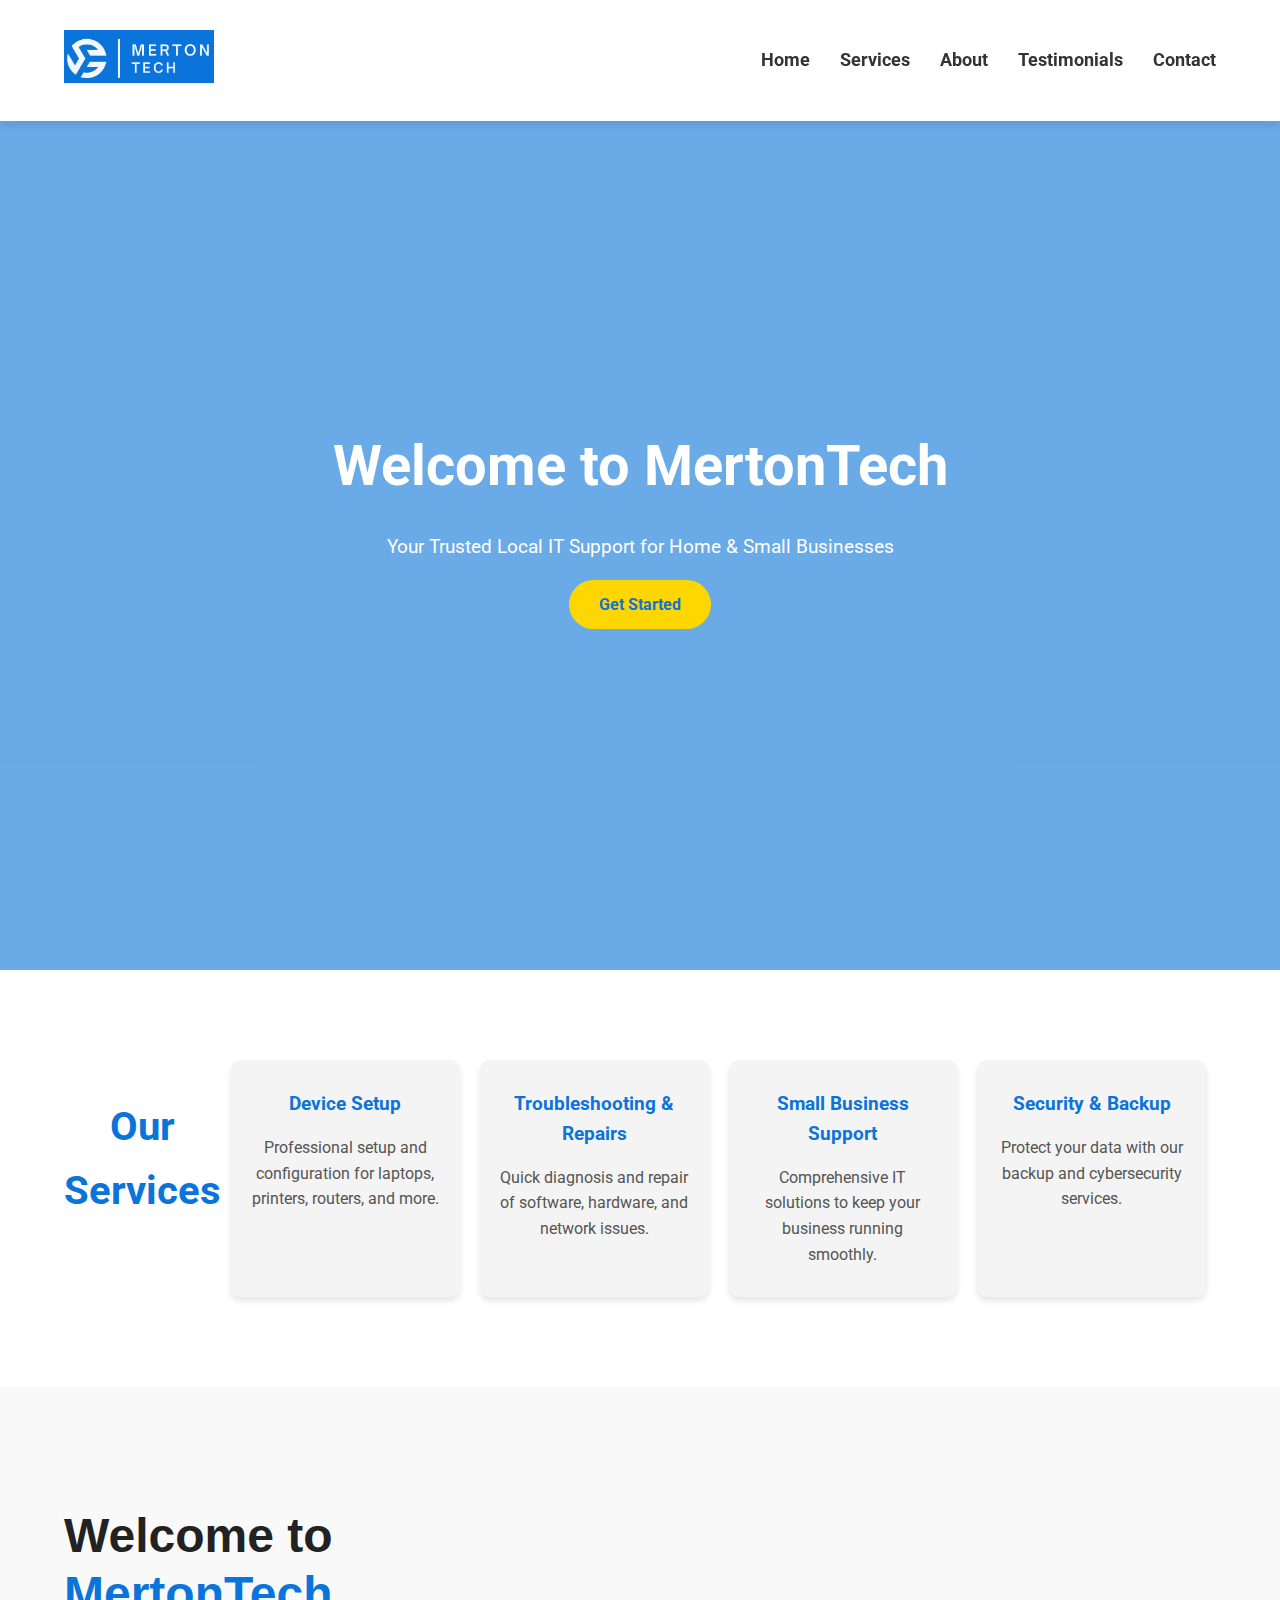
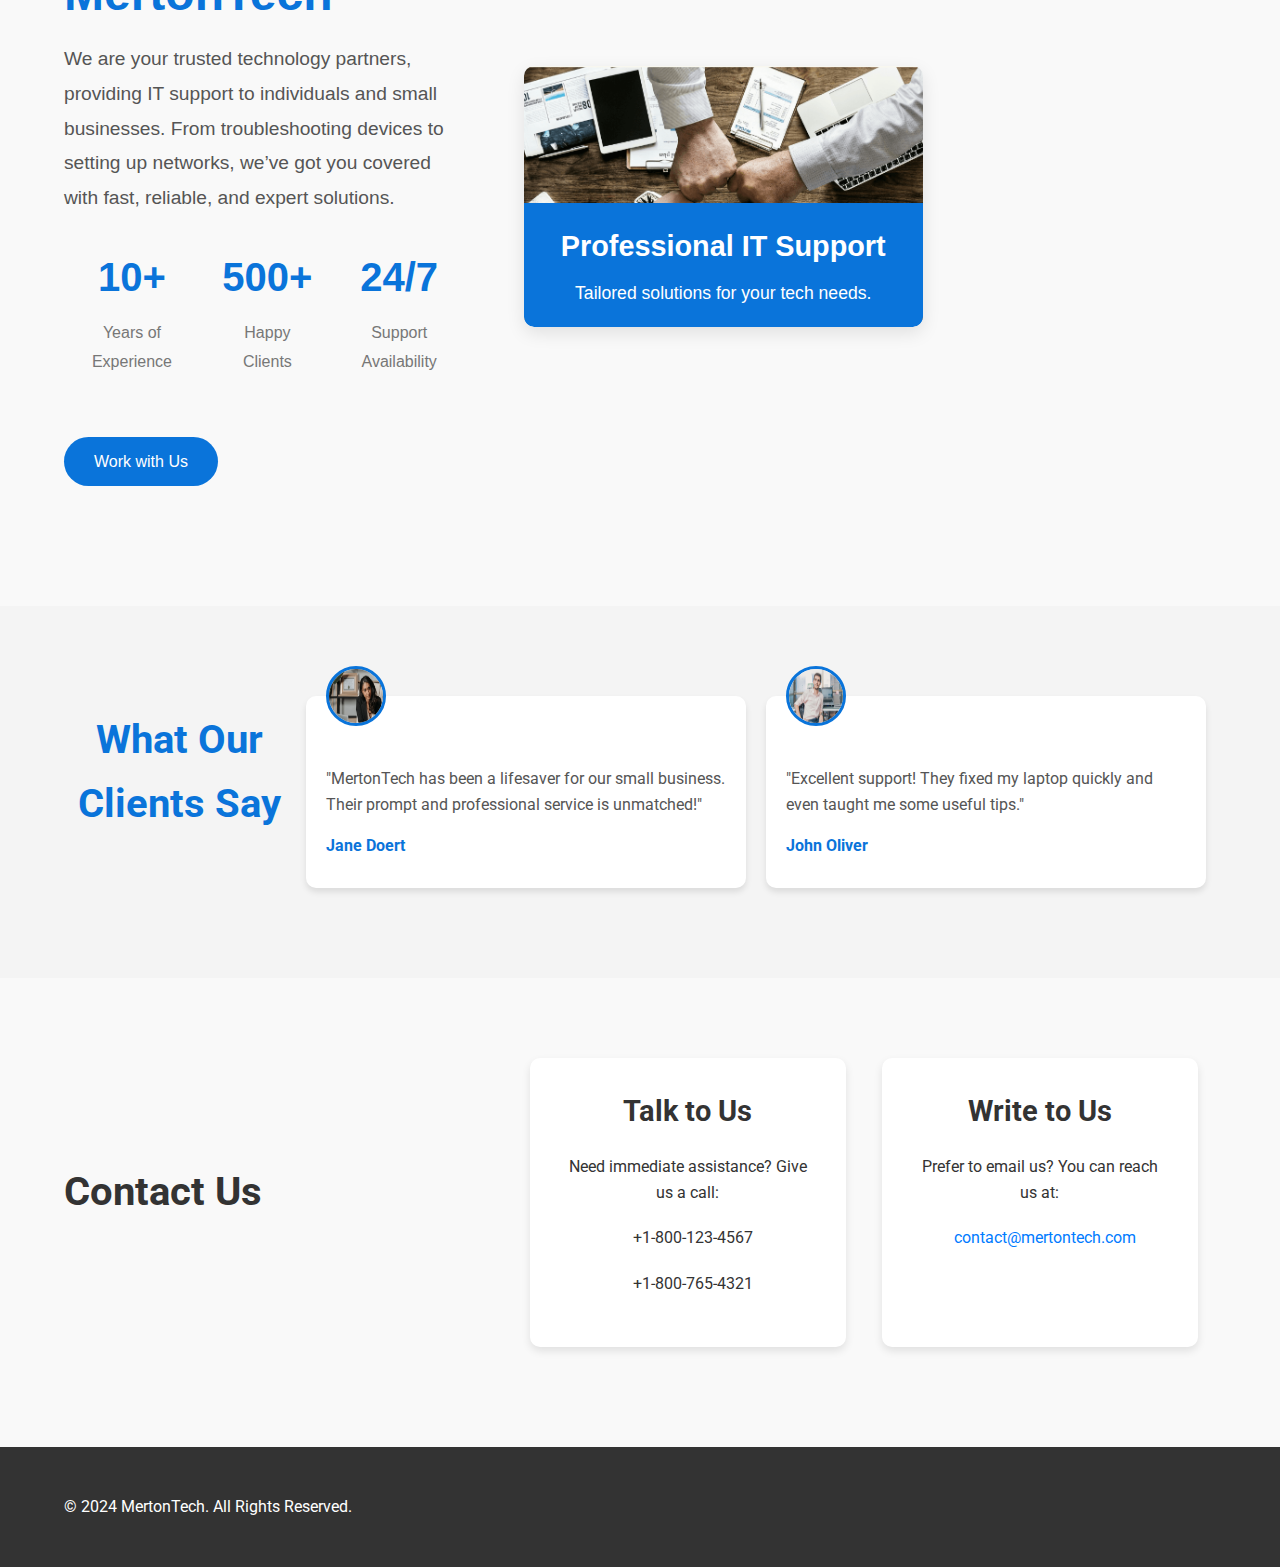
==== index.html @ afd8deb6 "files update" ====
<!DOCTYPE html>
<html lang="en">
<head>
    <meta charset="UTF-8">
    <meta name="viewport" content="width=device-width, initial-scale=1.0">
    <title>MertonTech - Professional IT Support</title>
    <link rel="stylesheet" href="style.css">
    <!-- Google Fonts -->
    <link href="https://fonts.googleapis.com/css2?family=Roboto:wght@400;700&family=Montserrat:wght@600&display=swap" rel="stylesheet">
    <!-- Font Awesome for Icons -->
    <link rel="stylesheet" href="https://cdnjs.cloudflare.com/ajax/libs/font-awesome/6.0.0-beta3/css/all.min.css" integrity="sha512-Fo3rlrZj/k7ujTTXCU9QKE48cXnD/n0JVc5g0s8lDjy9UpqNH0BSf36q1DkYqE5e3G9PTh0kF2eD1VvhLytPg==" crossorigin="anonymous" referrerpolicy="no-referrer" />
</head>
<body>
    <!-- Header -->
    <header>
        <div class="container">
           <a href="#home" class="logo"> 
            <img src="images/logo.png" alt="MertonTech Logo" class="logo-img">
           </a> 
            <nav>
                <ul>
                    <li><a href="#home">Home</a></li>
                    <li><a href="#services">Services</a></li>
                    <li><a href="#about">About</a></li>
                    <li><a href="#testimonials">Testimonials</a></li>
                    <li><a href="#contact">Contact</a></li>
                </ul>
            </nav>
            <button class="menu-toggle" aria-label="Toggle navigation">
              <span class="burger"></span>
            </button>
        </div>
    </header>

    <!-- Hero Section -->
    <section id="home" class="hero">
        <div class="hero-content">
            <h1>Welcome to MertonTech</h1>
            <p>Your Trusted Local IT Support for Home & Small Businesses</p>
            <a href="#contact" class="btn">Get Started</a>
        </div>
    </section>

    <!-- Services Section -->
    <section id="services" class="services">
        <div class="container">
            <h2>Our Services</h2>
            <div class="service-list">
                <div class="service-item">
                    <i class="fas fa-laptop-code"></i>
                    <h3>Device Setup</h3>
                    <p>Professional setup and configuration for laptops, printers, routers, and more.</p>
                </div>
                <div class="service-item">
                    <i class="fas fa-tools"></i>
                    <h3>Troubleshooting & Repairs</h3>
                    <p>Quick diagnosis and repair of software, hardware, and network issues.</p>
                </div>
                <div class="service-item">
                    <i class="fas fa-business-time"></i>
                    <h3>Small Business Support</h3>
                    <p>Comprehensive IT solutions to keep your business running smoothly.</p>
                </div>
                <div class="service-item">
                    <i class="fas fa-shield-alt"></i>
                    <h3>Security & Backup</h3>
                    <p>Protect your data with our backup and cybersecurity services.</p>
                </div>
            </div>
        </div>
    </section>

    <!-- About Section -->
<section id="about" class="about">
    <div class="container">
        <div class="about-grid">
            <!-- Left Column - Text Content -->
            <div class="about-content">
                <h2>Welcome to <span class="highlight">MertonTech</span></h2>
                <p>We are your trusted technology partners, providing IT support to individuals and small businesses. From troubleshooting devices to setting up networks, we’ve got you covered with fast, reliable, and expert solutions.</p>

                <div class="about-stats">
                    <div class="stat-item">
                        <h3>10+</h3>
                        <p>Years of Experience</p>
                    </div>
                    <div class="stat-item">
                        <h3>500+</h3>
                        <p>Happy Clients</p>
                    </div>
                    <div class="stat-item">
                        <h3>24/7</h3>
                        <p>Support Availability</p>
                    </div>
                </div>

                <a href="#contact" class="btn-cta">Work with Us</a>
            </div>

            <!-- Right Column - Image Content -->
            <div class="about-image">
                <img src="images/teamwork.png" alt="MertonTech Team - About Us">
                <div class="overlay-text">
                    <h3>Professional IT Support</h3>
                    <p>Tailored solutions for your tech needs.</p>
                </div>
            </div>
        </div>
    </div>
</section>

   

    <!-- Testimonials Section -->
    <section id="testimonials" class="testimonials">
        <div class="container">
            <h2>What Our Clients Say</h2>
            <div class="testimonial-list">
                <div class="testimonial-item">
                    <img src="images/testimonial.png" alt="Client Photo">
                    <p>"MertonTech has been a lifesaver for our small business. Their prompt and professional service is unmatched!"</p>
                    <h4>Jane Doert</h4>
                </div>
                <div class="testimonial-item">
                    <img src="images/testimonial.jpg" alt="Client Photo">
                    <p>"Excellent support! They fixed my laptop quickly and even taught me some useful tips."</p>
                    <h4>John Oliver</h4>
                </div>
                <!-- Add more testimonials as needed -->
            </div>
        </div>
    </section>

    <!-- Contact Section -->
    <section id="contact-section">
  <div class="container">
    <h2>Contact Us</h2>
    <div class="contact-options">
      <!-- Talk to Us Section -->
      <div class="contact-card talk-to-us">
        <h3>Talk to Us</h3>
        <p>Need immediate assistance? Give us a call:</p>
        <div class="contact-info">
          <p><i class="fas fa-phone-alt"></i> +1-800-123-4567</p>
          <p><i class="fas fa-phone-alt"></i> +1-800-765-4321</p>
        </div>
      </div>

      <!-- Write to Us Section -->
      <div class="contact-card write-to-us">
        <h3>Write to Us</h3>
        <p>Prefer to email us? You can reach us at:</p>
        <div class="contact-info">
          <p><i class="fas fa-envelope"></i> <a href="mailto:contact@mertontech.com">contact@mertontech.com</a></p>
        </div>
      </div>
    </div>
  </div>
</section>


    <!-- Footer -->
    <footer>
        <div class="container">
            <p>© 2024 MertonTech. All Rights Reserved.</p>
            <div class="social-icons">
                <a href="#"><i class="fab fa-facebook-f"></i></a>
                <a href="#"><i class="fab fa-twitter"></i></a>
                <a href="#"><i class="fab fa-linkedin-in"></i></a>
            </div>
        </div>
    </footer>
     <script>
// Sticky header
window.addEventListener('scroll', () => {
    const header = document.querySelector('header');
    header.classList.toggle('sticky', window.scrollY > 0);
});

// Toggle navigation on mobile
const menuToggle = document.querySelector('.menu-toggle');
const nav = document.querySelector('nav');

menuToggle.addEventListener('click', () => {
    menuToggle.classList.toggle('open');
    nav.classList.toggle('show');
});
  </script>
</body>
</html>
---- style.css ----
/* Google Font */
@import url('https://fonts.googleapis.com/css2?family=Roboto:wght@400;500;700&display=swap');

/* General Styles */
* {
    margin: 0;
    padding: 0;
    box-sizing: border-box;
}

body {
    font-family: 'Roboto', sans-serif;
    /*margin: 0;
    padding: 0; */
    line-height: 1.6;
    background-color: #f9f9f9;
    color: #333;
}
.container {
    width: 90%;
    max-width: 1200px;
    margin: auto;
    padding: 20px 0;
}

/* General Styles */
* {
    margin: 0;
    padding: 0;
    box-sizing: border-box;
}

/* Container */
.container {
    width: 90%;
    max-width: 1200px;
    margin: 0 auto;
    display: flex;
    justify-content: space-between;
    align-items: center;
}

/* Header Styles */
header {
    background: #fff;
    position: fixed;
    width: 100%;
    top: 0;
    left: 0;
    z-index: 1000;
    box-shadow: 0 4px 10px rgba(0, 0, 0, 0.1);
    padding: 10px 0;
}

header .logo-img {
    max-width: 150px;
    transition: transform 0.3s ease;
}

header nav {
    display: flex;
}

header ul {
    list-style: none;
    display: flex;
    gap: 30px;
}

header ul li a {
    text-decoration: none;
    color: #333;
    font-size: 18px;
    font-weight: bold;
    transition: color 0.3s ease;
}

header ul li a:hover {
    color: #00aaff;
}

/* Menu Toggle (for mobile) */
.menu-toggle {
    display: none;
    background: none;
    border: none;
    cursor: pointer;
    position: relative;
}

.burger {
    width: 30px;
    height: 3px;
    background: #333;
    position: relative;
}

.burger::before, .burger::after {
    content: '';
    width: 30px;
    height: 3px;
    background: #333;
    position: absolute;
    left: 0;
    transition: all 0.3s ease;
}

.burger::before {
    top: -8px;
}

.burger::after {
    top: 8px;
}

/* Header Animation */
header.sticky {
    background: #333;
    padding: 5px 0;
}

header.sticky .logo-img {
    transform: scale(0.8);
}

header.sticky ul li a {
    color: #fff;
}

header.sticky ul li a:hover {
    color: #00aaff;
}

/* Media Queries for Mobile Responsiveness */
@media (max-width: 768px) {
    header nav {
        display: none;
        position: absolute;
        top: 100%;
        left: 0;
        width: 100%;
        background: #333;
        padding: 20px;
        flex-direction: column;
        align-items: center;
        gap: 20px;
    }

    header nav ul {
        flex-direction: column;
    }

    header ul li a {
        color: #fff;
        font-size: 24px;
    }

    header.sticky ul li a {
        color: #fff;
    }

    .menu-toggle {
        display: block;
    }

    .menu-toggle.open .burger {
        background: transparent;
    }

    .menu-toggle.open .burger::before {
        transform: rotate(45deg);
        top: 0;
    }

    .menu-toggle.open .burger::after {
        transform: rotate(-45deg);
        top: 0;
    }

    header nav.show {
        display: flex;
    }
}

/* Header 
header {
    background-color: #0a74da;
    color: #fff;
    padding: 10px 0;
    position: fixed;
    width: 100%;
    top: 0;
    left:  0;
    z-index: 1000;
    box-shadow: 0 4px 10px rgba(0,0,0,0.1);
}
/*
.header-container {
    display: flex;
    justify-content: space-between;
    align-items: center;
}

/* 
 header .logo {
    height: 150px;
} 

.logo {
  width: 250px;
  height: auto;
  margin: 0 20px;
  vertical-align: middle;
}

header nav {
    /*float: right; 
}

header ul {
    list-style: none;
    /*margin: 0;
    padding: 0; 
    display:  flex;
}

header ul li {
    /*display: inline-block;
    margin-left: 30px;
}

header ul li a {
    color: #fff;
    font-weight: 500;
    transition: color 0.3s;
}

header ul li a:hover {
    color: #ffd700;
}

/* Clearfix 
header::after {
    content: "";
    display: table;
    clear: both;
} 
*/

/* Hero Section */
.hero {
    background: url('images/hero.jpg') no-repeat center center/cover;
    height: 100vh;
    display: flex;
    align-items: center;
    justify-content: center;
    text-align: center;
    position: relative;
    margin-top: 70px; /* To prevent content from being hidden behind the fixed header */
}

.hero::before {
    content: "";
    position: absolute;
    top: 0;
    left: 0;
    right: 0;
    bottom: 0;
    background: rgba(10, 116, 218, 0.6);
}

.hero-content {
    position: relative;
    color: #fff;
    z-index: 1;
}

.hero h1 {
    font-size: 3.5rem;
    margin-bottom: 20px;
}

.hero p {
    font-size: 1.2rem;
    margin-bottom: 30px;
}

.btn {
    background-color: #ffd700;
    color: #0a74da;
    padding: 15px 30px;
    border: none;
    border-radius: 50px;
    font-size: 1rem;
    font-weight: bold;
    transition: background-color 0.3s, color 0.3s;
    cursor: pointer;
}

.btn:hover {
    background-color: #e6c200;
    color: #fff;
}

/* Services Section */
.services {
    padding: 60px 0;
    background-color: #fff;
}

.services h2 {
    text-align: center;
    color: #0a74da;
    margin-bottom: 40px;
    font-size: 2.5rem;
}

.service-list {
    display: flex;
    flex-wrap: wrap;
    justify-content: space-between;
}

.service-item {
    background-color: #f4f4f4;
    flex: 1 1 22%;
    margin: 10px;
    padding: 30px 20px;
    text-align: center;
    border-radius: 10px;
    transition: transform 0.3s, background-color 0.3s;
    box-shadow: 0 4px 6px rgba(0,0,0,0.1);
}

.service-item:hover {
    transform: translateY(-10px);
    background-color: #e6f7ff;
}

.service-item i {
    font-size: 3rem;
    color: #0a74da;
    margin-bottom: 20px;
}

.service-item h3 {
    margin-bottom: 15px;
    color: #0a74da;
}

.service-item p {
    font-size: 1rem;
    color: #555;
}

/* About Section */
.about {
    padding: 100px 0;
    background-color: #f9f9f9;
    font-family: 'Poppins', sans-serif;
}

.about-grid {
    display: grid;
    grid-template-columns: repeat(auto-fit, minmax(320px, 1fr));
    gap: 60px;
    align-items: center;
}

.about-content {
    max-width: 600px;
    text-align: left;
}

.about-content h2 {
    font-size: 3rem;
    font-weight: 600;
    color: #222;
    margin-bottom: 20px;
    line-height: 1.2;
}

.about-content h2 .highlight {
    color: #0a74da;
    font-weight: 700;
}

.about-content p {
    font-size: 1.2rem;
    color: #555;
    margin-bottom: 30px;
    line-height: 1.8;
}

.about-stats {
    display: flex;
    justify-content: space-between;
    gap: 20px;
    margin-bottom: 30px;
}

.stat-item {
    text-align: center;
}

.stat-item h3 {
    font-size: 2.5rem;
    color: #0a74da;
    margin-bottom: 10px;
}

.stat-item p {
    font-size: 1rem;
    color: #777;
}

.btn-cta {
    display: inline-block;
    padding: 12px 30px;
    background-color: #0a74da;
    color: #fff;
    font-size: 1rem;
    font-weight: 500;
    border-radius: 25px;
    text-decoration: none;
    transition: all 0.3s ease;
}

.btn-cta:hover {
    background-color: #004d40;
    box-shadow: 0 4px 15px rgba(0, 0, 0, 0.1);
}

/* About Image */
.about-image {
    position: relative;
    border-radius: 10px;
    overflow: hidden;
    box-shadow: 0 6px 18px rgba(0, 0, 0, 0.1);
}

.about-image img {
    width: 100%;
    height: auto;
    transition: transform 0.4s ease;
}

.about-image:hover img {
    transform: scale(1.05);
}

.overlay-text {
    position: absolute;
    bottom: 0;
    left: 0;
    right: 0;
    background: rgba(10, 116, 218, 1);
    color: white;
    padding: 20px;
    text-align: center;
    border-bottom-left-radius: 10px;
    border-bottom-right-radius: 10px;
}

.overlay-text h3 {
    font-size: 1.8rem;
    margin-bottom: 10px;
    font-weight: 600;
}

.overlay-text p {
    font-size: 1.1rem;
    margin: 0;
}

@media (max-width: 768px) {
    .about-content h2 {
        font-size: 2.4rem;
    }

    .about-stats {
        flex-direction: column;
        align-items: center;
    }
}


/* Testimonials Section */
.testimonials {
    padding: 60px 0;
    background-color: #f4f4f4;
}

.testimonials h2 {
    text-align: center;
    color: #0a74da;
    margin-bottom: 40px;
    font-size: 2.5rem;
}

.testimonial-list {
    display: flex;
    flex-wrap: wrap;
    justify-content: space-between;
}

.testimonial-item {
    background-color: #fff;
    flex: 1 1 45%;
    margin: 10px;
    padding: 30px 20px;
    border-radius: 10px;
    box-shadow: 0 4px 6px rgba(0,0,0,0.1);
    position: relative;
}

.testimonial-item img {
    width: 60px;
    height: 60px;
    border-radius: 50%;
    position: absolute;
    top: -30px;
    left: 20px;
    border: 3px solid #0a74da;
}

.testimonial-item p {
    font-size: 1rem;
    color: #555;
    margin-top: 40px;
}

.testimonial-item h4 {
    margin-top: 15px;
    color: #0a74da;
    font-weight: bold;
}

/* Contact Section */

#contact-section {
  background-color: #f9f9f9;
  padding: 60px 0;
  text-align: center;
}

#contact-section h2 {
  font-size: 2.5rem;
  margin-bottom: 40px;
}

.contact-options {
  display: flex;
  justify-content: space-around;
  flex-wrap: wrap;
}

.contact-card {
  background-color: #fff;
  padding: 30px;
  border-radius: 10px;
  box-shadow: 0 4px 8px rgba(0, 0, 0, 0.1);
  width: 45%;
  margin-bottom: 20px;
}

.contact-card h3 {
  font-size: 1.8rem;
  margin-bottom: 20px;
}

.contact-card p {
  font-size: 1rem;
  margin-bottom: 20px;
}

.contact-info {
  font-size: 1.2rem;
}

.contact-info i {
  color: #ff6f61;
  margin-right: 10px;
}

a {
  color: #007bff;
  text-decoration: none;
}

a:hover {
  text-decoration: underline;
}


/* Footer */
footer {
    background-color: #333;
    color: #fff;
    padding: 20px 0;
    text-align: center;
}

footer .social-icons {
    margin-top: 10px;
}

footer .social-icons a {
    color: #fff;
    margin: 0 10px;
    font-size: 1.2rem;
    transition: color 0.3s;
}

footer .social-icons a:hover {
    color: #0a74da;
}

/* Responsive Styles */
@media (max-width: 992px) {
    .service-list, .testimonial-list {
        flex-direction: column;
        align-items: center;
    }

    .service-item, .testimonial-item {
        flex: 1 1 80%;
    }

    .about {
        flex-direction: column;
    }

    .about p, .about-image {
        flex: 1 1 100%;
    }
}

@media (max-width: 600px) {
    header ul li {
        display: block;
        margin: 10px 0;
    }

    .hero h1 {
        font-size: 2.5rem;
    }

    .hero p {
        font-size: 1rem;
    }

    .service-item, .testimonial-item {
        flex: 1 1 100%;
    }
}
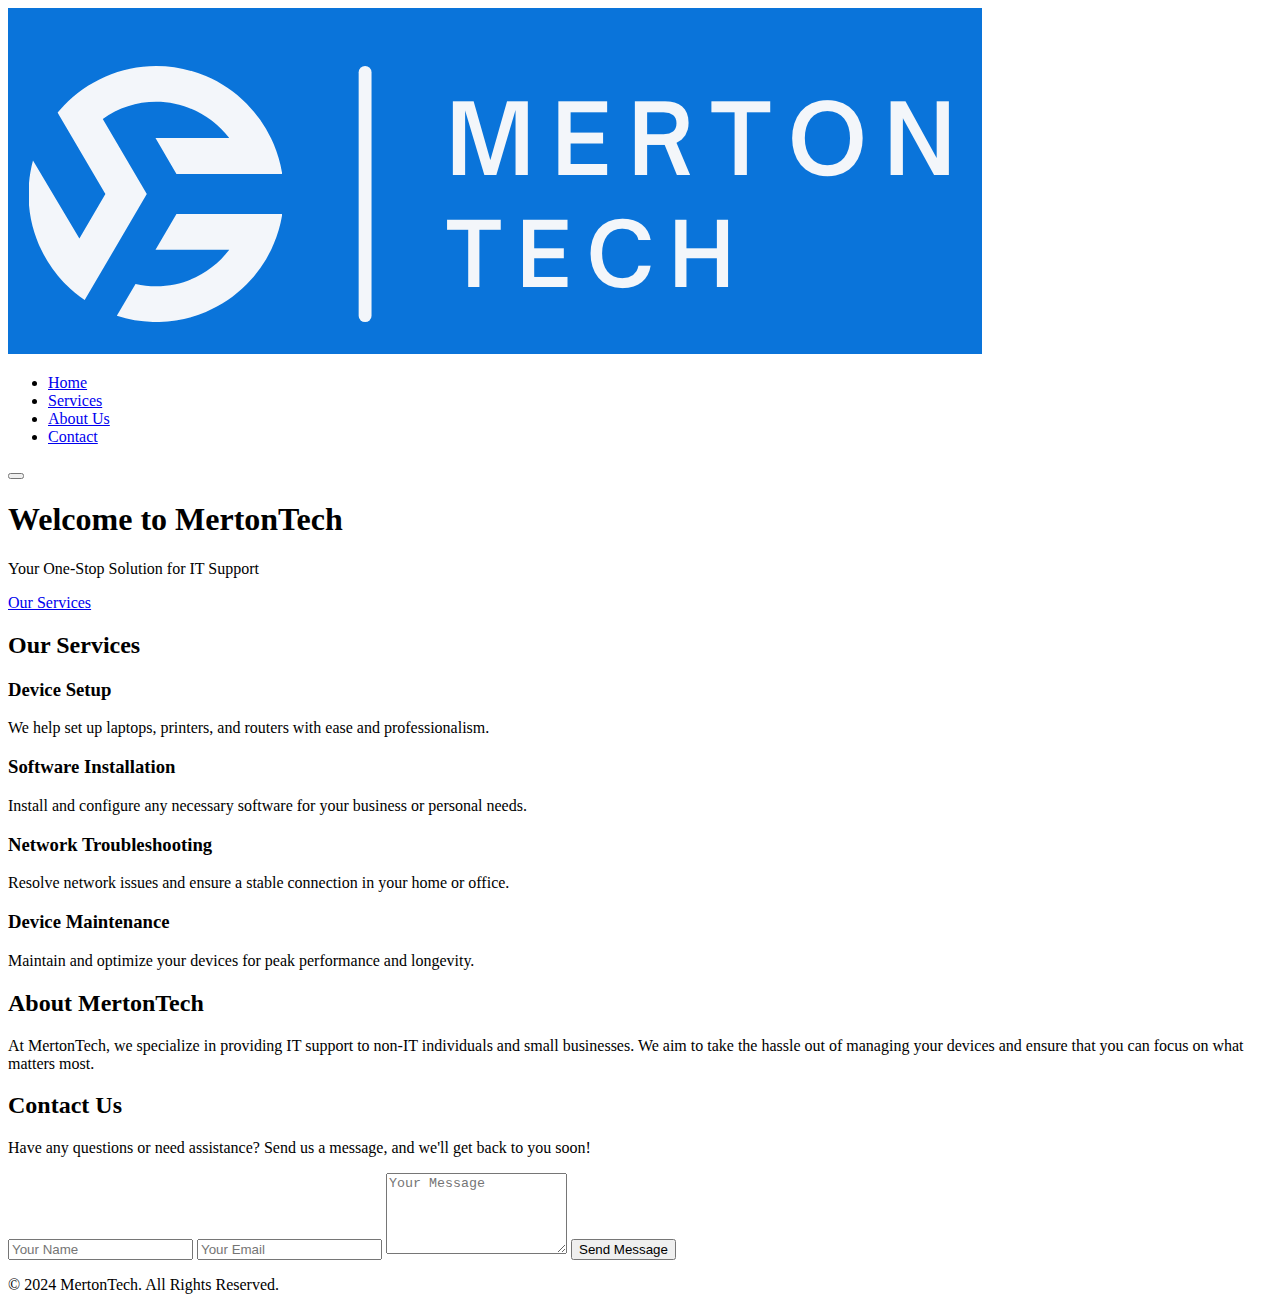
==== commit 693a06fc: "website update" ====
--- a/index.html
+++ b/index.html
@@ -3,188 +3,94 @@
 <head>
     <meta charset="UTF-8">
     <meta name="viewport" content="width=device-width, initial-scale=1.0">
-    <title>MertonTech - Professional IT Support</title>
-    <link rel="stylesheet" href="style.css">
-    <!-- Google Fonts -->
-    <link href="https://fonts.googleapis.com/css2?family=Roboto:wght@400;700&family=Montserrat:wght@600&display=swap" rel="stylesheet">
-    <!-- Font Awesome for Icons -->
-    <link rel="stylesheet" href="https://cdnjs.cloudflare.com/ajax/libs/font-awesome/6.0.0-beta3/css/all.min.css" integrity="sha512-Fo3rlrZj/k7ujTTXCU9QKE48cXnD/n0JVc5g0s8lDjy9UpqNH0BSf36q1DkYqE5e3G9PTh0kF2eD1VvhLytPg==" crossorigin="anonymous" referrerpolicy="no-referrer" />
+    <title>MertonTech - Your Personal IT Solution</title>
+    <link rel="stylesheet" href="styles/style.css">
+    <link href="https://fonts.googleapis.com/css2?family=Roboto:wght@400;700&display=swap" rel="stylesheet">
 </head>
 <body>
-    <!-- Header -->
-    <header>
-        <div class="container">
-           <a href="#home" class="logo"> 
-            <img src="images/logo.png" alt="MertonTech Logo" class="logo-img">
-           </a> 
-            <nav>
-                <ul>
-                    <li><a href="#home">Home</a></li>
-                    <li><a href="#services">Services</a></li>
-                    <li><a href="#about">About</a></li>
-                    <li><a href="#testimonials">Testimonials</a></li>
-                    <li><a href="#contact">Contact</a></li>
-                </ul>
-            </nav>
-            <button class="menu-toggle" aria-label="Toggle navigation">
-              <span class="burger"></span>
-            </button>
-        </div>
-    </header>
 
-    <!-- Hero Section -->
-    <section id="home" class="hero">
-        <div class="hero-content">
-            <h1>Welcome to MertonTech</h1>
-            <p>Your Trusted Local IT Support for Home & Small Businesses</p>
-            <a href="#contact" class="btn">Get Started</a>
-        </div>
-    </section>
+<header class="header">
+    <div class="container">
+        <a href="#" class="logo">
+            <img src="images/logo.png" alt="MertonTech Logo">
+        </a>
+        <nav class="nav">
+            <ul class="nav-list">
+                <li><a href="#home">Home</a></li>
+                <li><a href="#services">Services</a></li>
+                <li><a href="#about">About Us</a></li>
+                <li><a href="#contact">Contact</a></li>
+            </ul>
+        </nav>
+        <button class="menu-toggle" aria-label="Toggle navigation">
+            <span class="burger"></span>
+        </button>
+    </div>
+</header>
 
-    <!-- Services Section -->
-    <section id="services" class="services">
-        <div class="container">
-            <h2>Our Services</h2>
-            <div class="service-list">
-                <div class="service-item">
-                    <i class="fas fa-laptop-code"></i>
-                    <h3>Device Setup</h3>
-                    <p>Professional setup and configuration for laptops, printers, routers, and more.</p>
-                </div>
-                <div class="service-item">
-                    <i class="fas fa-tools"></i>
-                    <h3>Troubleshooting & Repairs</h3>
-                    <p>Quick diagnosis and repair of software, hardware, and network issues.</p>
-                </div>
-                <div class="service-item">
-                    <i class="fas fa-business-time"></i>
-                    <h3>Small Business Support</h3>
-                    <p>Comprehensive IT solutions to keep your business running smoothly.</p>
-                </div>
-                <div class="service-item">
-                    <i class="fas fa-shield-alt"></i>
-                    <h3>Security & Backup</h3>
-                    <p>Protect your data with our backup and cybersecurity services.</p>
-                </div>
+<!-- Hero Section -->
+<section id="home" class="hero">
+    <div class="hero-content">
+        <h1>Welcome to MertonTech</h1>
+        <p>Your One-Stop Solution for IT Support</p>
+        <a href="#services" class="btn-primary">Our Services</a>
+    </div>
+</section>
+
+<!-- Services Section -->
+<section id="services" class="services-section">
+    <div class="container">
+        <h2>Our Services</h2>
+        <div class="services-grid">
+            <div class="service-item">
+                <h3>Device Setup</h3>
+                <p>We help set up laptops, printers, and routers with ease and professionalism.</p>
             </div>
-        </div>
-    </section>
-
-    <!-- About Section -->
-<section id="about" class="about">
-    <div class="container">
-        <div class="about-grid">
-            <!-- Left Column - Text Content -->
-            <div class="about-content">
-                <h2>Welcome to <span class="highlight">MertonTech</span></h2>
-                <p>We are your trusted technology partners, providing IT support to individuals and small businesses. From troubleshooting devices to setting up networks, we’ve got you covered with fast, reliable, and expert solutions.</p>
-
-                <div class="about-stats">
-                    <div class="stat-item">
-                        <h3>10+</h3>
-                        <p>Years of Experience</p>
-                    </div>
-                    <div class="stat-item">
-                        <h3>500+</h3>
-                        <p>Happy Clients</p>
-                    </div>
-                    <div class="stat-item">
-                        <h3>24/7</h3>
-                        <p>Support Availability</p>
-                    </div>
-                </div>
-
-                <a href="#contact" class="btn-cta">Work with Us</a>
+            <div class="service-item">
+                <h3>Software Installation</h3>
+                <p>Install and configure any necessary software for your business or personal needs.</p>
             </div>
-
-            <!-- Right Column - Image Content -->
-            <div class="about-image">
-                <img src="images/teamwork.png" alt="MertonTech Team - About Us">
-                <div class="overlay-text">
-                    <h3>Professional IT Support</h3>
-                    <p>Tailored solutions for your tech needs.</p>
-                </div>
+            <div class="service-item">
+                <h3>Network Troubleshooting</h3>
+                <p>Resolve network issues and ensure a stable connection in your home or office.</p>
+            </div>
+            <div class="service-item">
+                <h3>Device Maintenance</h3>
+                <p>Maintain and optimize your devices for peak performance and longevity.</p>
             </div>
         </div>
     </div>
 </section>
 
-   
-
-    <!-- Testimonials Section -->
-    <section id="testimonials" class="testimonials">
-        <div class="container">
-            <h2>What Our Clients Say</h2>
-            <div class="testimonial-list">
-                <div class="testimonial-item">
-                    <img src="images/testimonial.png" alt="Client Photo">
-                    <p>"MertonTech has been a lifesaver for our small business. Their prompt and professional service is unmatched!"</p>
-                    <h4>Jane Doert</h4>
-                </div>
-                <div class="testimonial-item">
-                    <img src="images/testimonial.jpg" alt="Client Photo">
-                    <p>"Excellent support! They fixed my laptop quickly and even taught me some useful tips."</p>
-                    <h4>John Oliver</h4>
-                </div>
-                <!-- Add more testimonials as needed -->
-            </div>
-        </div>
-    </section>
-
-    <!-- Contact Section -->
-    <section id="contact-section">
-  <div class="container">
-    <h2>Contact Us</h2>
-    <div class="contact-options">
-      <!-- Talk to Us Section -->
-      <div class="contact-card talk-to-us">
-        <h3>Talk to Us</h3>
-        <p>Need immediate assistance? Give us a call:</p>
-        <div class="contact-info">
-          <p><i class="fas fa-phone-alt"></i> +1-800-123-4567</p>
-          <p><i class="fas fa-phone-alt"></i> +1-800-765-4321</p>
-        </div>
-      </div>
-
-      <!-- Write to Us Section -->
-      <div class="contact-card write-to-us">
-        <h3>Write to Us</h3>
-        <p>Prefer to email us? You can reach us at:</p>
-        <div class="contact-info">
-          <p><i class="fas fa-envelope"></i> <a href="mailto:contact@mertontech.com">contact@mertontech.com</a></p>
-        </div>
-      </div>
+<!-- About Us Section -->
+<section id="about" class="about-section">
+    <div class="container">
+        <h2>About MertonTech</h2>
+        <p>At MertonTech, we specialize in providing IT support to non-IT individuals and small businesses. We aim to take the hassle out of managing your devices and ensure that you can focus on what matters most.</p>
     </div>
-  </div>
 </section>
 
+<!-- Contact Section with Messaging Form -->
+<section id="contact" class="contact-section">
+    <div class="container">
+        <h2>Contact Us</h2>
+        <p>Have any questions or need assistance? Send us a message, and we'll get back to you soon!</p>
+        <form id="contactForm" method="POST" action="/send-message">
+            <input type="text" name="name" placeholder="Your Name" required>
+            <input type="email" name="email" placeholder="Your Email" required>
+            <textarea name="message" rows="5" placeholder="Your Message" required></textarea>
+            <button type="submit" class="btn-primary">Send Message</button>
+        </form>
+    </div>
+</section>
 
-    <!-- Footer -->
-    <footer>
-        <div class="container">
-            <p>© 2024 MertonTech. All Rights Reserved.</p>
-            <div class="social-icons">
-                <a href="#"><i class="fab fa-facebook-f"></i></a>
-                <a href="#"><i class="fab fa-twitter"></i></a>
-                <a href="#"><i class="fab fa-linkedin-in"></i></a>
-            </div>
-        </div>
-    </footer>
-     <script>
-// Sticky header
-window.addEventListener('scroll', () => {
-    const header = document.querySelector('header');
-    header.classList.toggle('sticky', window.scrollY > 0);
-});
+<!-- Footer Section -->
+<footer class="footer">
+    <div class="container">
+        <p>&copy; 2024 MertonTech. All Rights Reserved.</p>
+    </div>
+</footer>
 
-// Toggle navigation on mobile
-const menuToggle = document.querySelector('.menu-toggle');
-const nav = document.querySelector('nav');
-
-menuToggle.addEventListener('click', () => {
-    menuToggle.classList.toggle('open');
-    nav.classList.toggle('show');
-});
-  </script>
+<script src="scripts/script.js"></script>
 </body>
 </html>
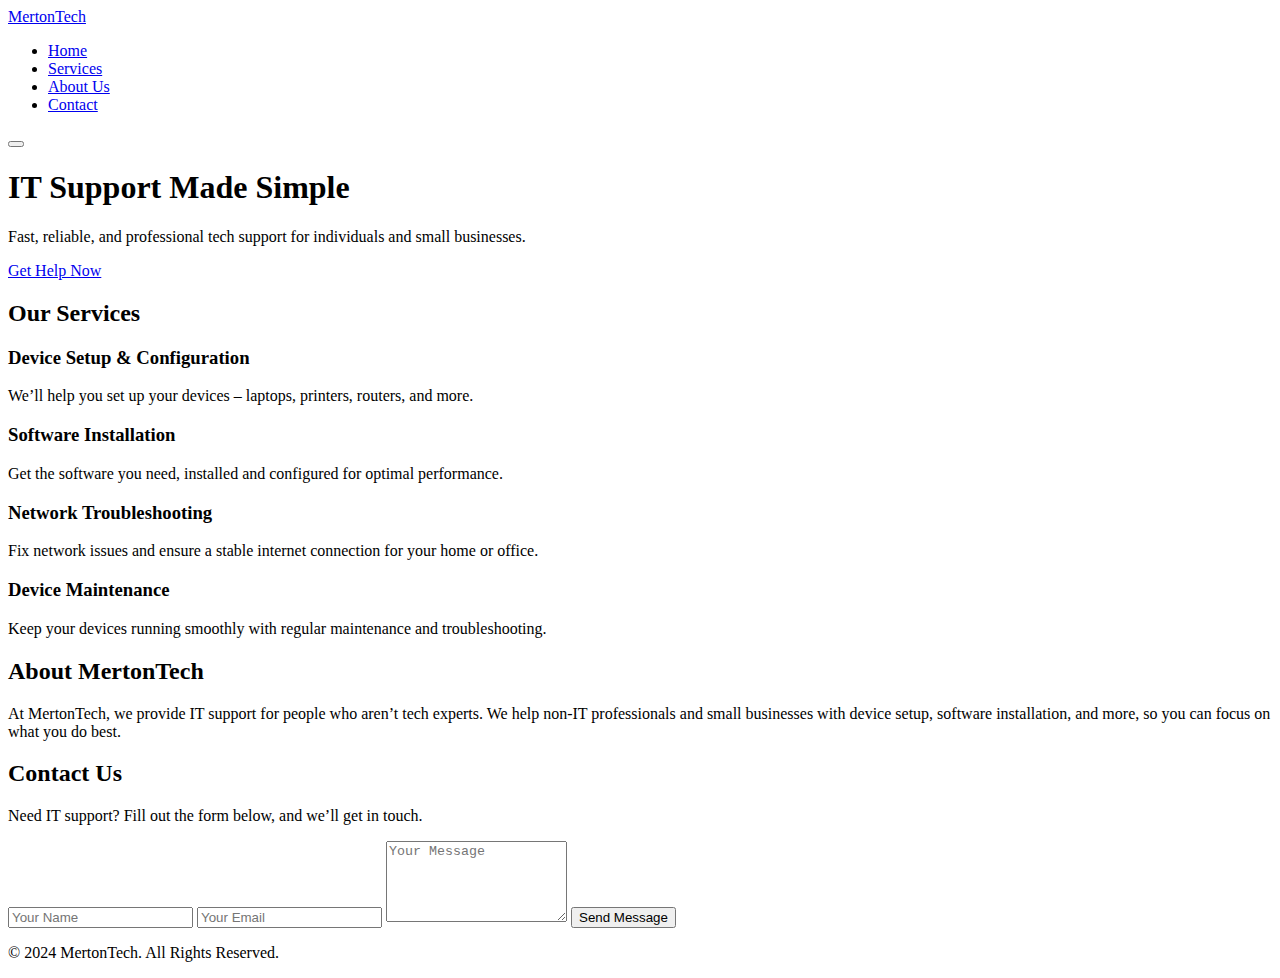
==== commit b85c1841: "website update" ====
--- a/index.html
+++ b/index.html
@@ -3,7 +3,7 @@
 <head>
     <meta charset="UTF-8">
     <meta name="viewport" content="width=device-width, initial-scale=1.0">
-    <title>MertonTech - Your Personal IT Solution</title>
+    <title>MertonTech - IT Support Made Easy</title>
     <link rel="stylesheet" href="styles/style.css">
     <link href="https://fonts.googleapis.com/css2?family=Roboto:wght@400;700&display=swap" rel="stylesheet">
 </head>
@@ -11,9 +11,7 @@
 
 <header class="header">
     <div class="container">
-        <a href="#" class="logo">
-            <img src="images/logo.png" alt="MertonTech Logo">
-        </a>
+        <a href="#home" class="logo">MertonTech</a>
         <nav class="nav">
             <ul class="nav-list">
                 <li><a href="#home">Home</a></li>
@@ -31,9 +29,9 @@
 <!-- Hero Section -->
 <section id="home" class="hero">
     <div class="hero-content">
-        <h1>Welcome to MertonTech</h1>
-        <p>Your One-Stop Solution for IT Support</p>
-        <a href="#services" class="btn-primary">Our Services</a>
+        <h1>IT Support Made Simple</h1>
+        <p>Fast, reliable, and professional tech support for individuals and small businesses.</p>
+        <a href="#contact" class="btn-primary">Get Help Now</a>
     </div>
 </section>
 
@@ -43,20 +41,20 @@
         <h2>Our Services</h2>
         <div class="services-grid">
             <div class="service-item">
-                <h3>Device Setup</h3>
-                <p>We help set up laptops, printers, and routers with ease and professionalism.</p>
+                <h3>Device Setup & Configuration</h3>
+                <p>We’ll help you set up your devices – laptops, printers, routers, and more.</p>
             </div>
             <div class="service-item">
                 <h3>Software Installation</h3>
-                <p>Install and configure any necessary software for your business or personal needs.</p>
+                <p>Get the software you need, installed and configured for optimal performance.</p>
             </div>
             <div class="service-item">
                 <h3>Network Troubleshooting</h3>
-                <p>Resolve network issues and ensure a stable connection in your home or office.</p>
+                <p>Fix network issues and ensure a stable internet connection for your home or office.</p>
             </div>
             <div class="service-item">
                 <h3>Device Maintenance</h3>
-                <p>Maintain and optimize your devices for peak performance and longevity.</p>
+                <p>Keep your devices running smoothly with regular maintenance and troubleshooting.</p>
             </div>
         </div>
     </div>
@@ -66,7 +64,7 @@
 <section id="about" class="about-section">
     <div class="container">
         <h2>About MertonTech</h2>
-        <p>At MertonTech, we specialize in providing IT support to non-IT individuals and small businesses. We aim to take the hassle out of managing your devices and ensure that you can focus on what matters most.</p>
+        <p>At MertonTech, we provide IT support for people who aren’t tech experts. We help non-IT professionals and small businesses with device setup, software installation, and more, so you can focus on what you do best.</p>
     </div>
 </section>
 
@@ -74,7 +72,7 @@
 <section id="contact" class="contact-section">
     <div class="container">
         <h2>Contact Us</h2>
-        <p>Have any questions or need assistance? Send us a message, and we'll get back to you soon!</p>
+        <p>Need IT support? Fill out the form below, and we’ll get in touch.</p>
         <form id="contactForm" method="POST" action="/send-message">
             <input type="text" name="name" placeholder="Your Name" required>
             <input type="email" name="email" placeholder="Your Email" required>
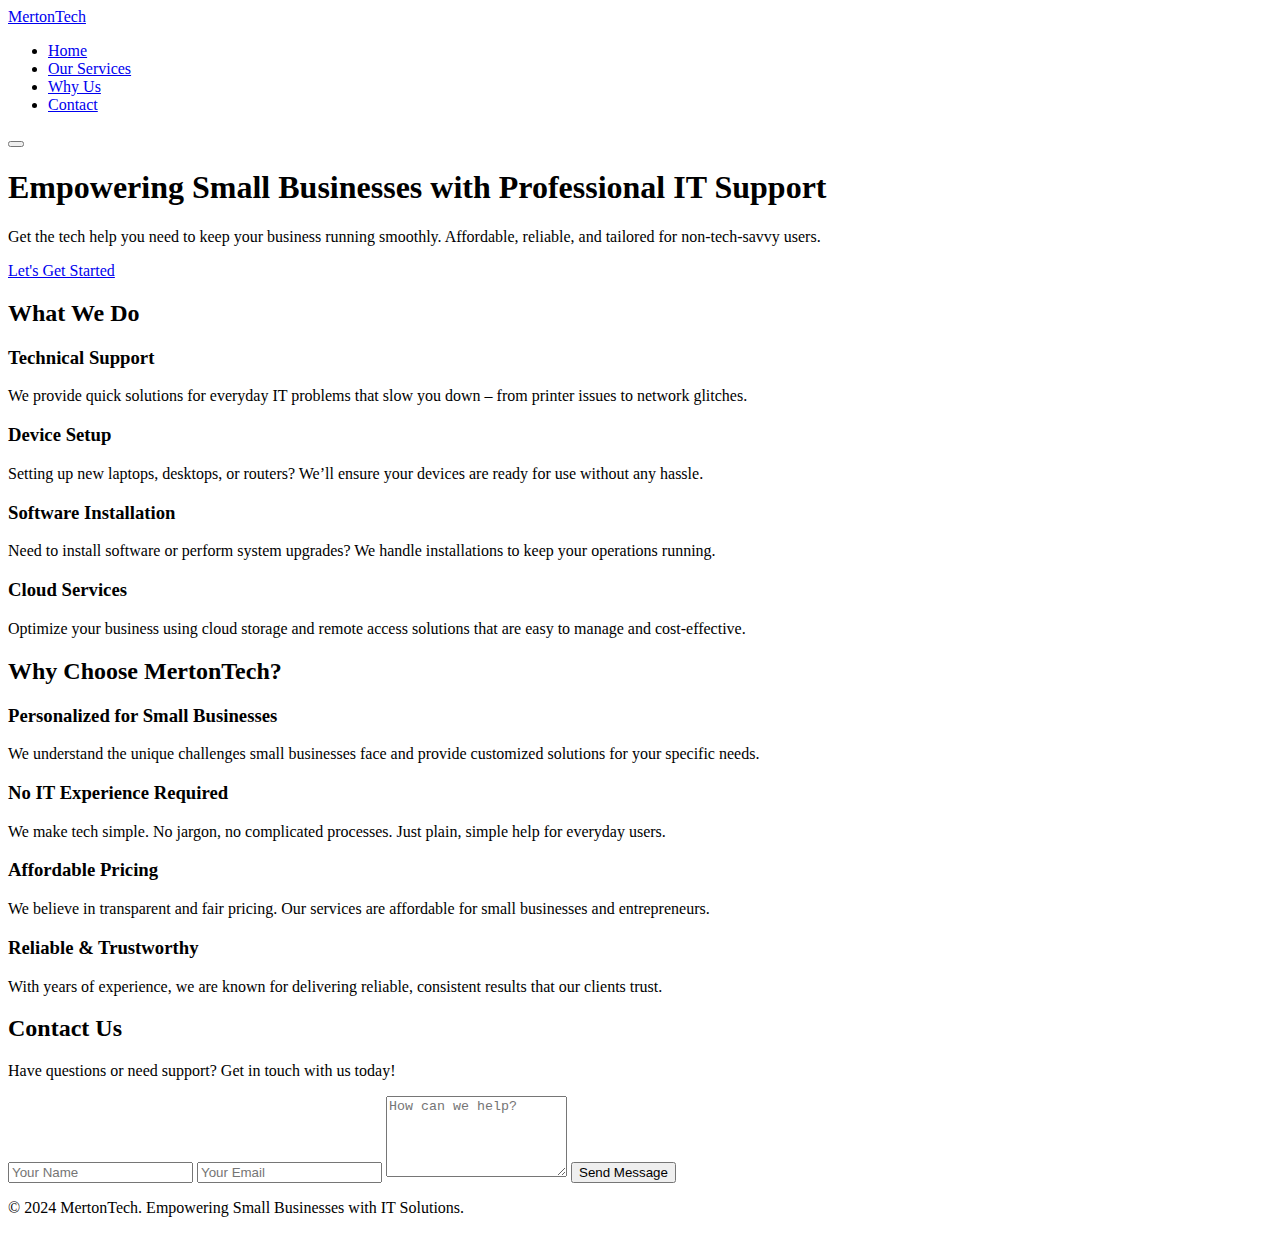
==== commit 9fb3bb73: "website update" ====
--- a/index.html
+++ b/index.html
@@ -3,7 +3,7 @@
 <head>
     <meta charset="UTF-8">
     <meta name="viewport" content="width=device-width, initial-scale=1.0">
-    <title>MertonTech - IT Support Made Easy</title>
+    <title>MertonTech | IT Solutions for Small Businesses</title>
     <link rel="stylesheet" href="styles/style.css">
     <link href="https://fonts.googleapis.com/css2?family=Roboto:wght@400;700&display=swap" rel="stylesheet">
 </head>
@@ -15,8 +15,8 @@
         <nav class="nav">
             <ul class="nav-list">
                 <li><a href="#home">Home</a></li>
-                <li><a href="#services">Services</a></li>
-                <li><a href="#about">About Us</a></li>
+                <li><a href="#services">Our Services</a></li>
+                <li><a href="#why-us">Why Us</a></li>
                 <li><a href="#contact">Contact</a></li>
             </ul>
         </nav>
@@ -29,54 +29,71 @@
 <!-- Hero Section -->
 <section id="home" class="hero">
     <div class="hero-content">
-        <h1>IT Support Made Simple</h1>
-        <p>Fast, reliable, and professional tech support for individuals and small businesses.</p>
-        <a href="#contact" class="btn-primary">Get Help Now</a>
+        <h1>Empowering Small Businesses with Professional IT Support</h1>
+        <p>Get the tech help you need to keep your business running smoothly. Affordable, reliable, and tailored for non-tech-savvy users.</p>
+        <a href="#contact" class="btn-primary">Let's Get Started</a>
     </div>
 </section>
 
 <!-- Services Section -->
 <section id="services" class="services-section">
     <div class="container">
-        <h2>Our Services</h2>
+        <h2>What We Do</h2>
         <div class="services-grid">
             <div class="service-item">
-                <h3>Device Setup & Configuration</h3>
-                <p>We’ll help you set up your devices – laptops, printers, routers, and more.</p>
+                <h3>Technical Support</h3>
+                <p>We provide quick solutions for everyday IT problems that slow you down – from printer issues to network glitches.</p>
+            </div>
+            <div class="service-item">
+                <h3>Device Setup</h3>
+                <p>Setting up new laptops, desktops, or routers? We’ll ensure your devices are ready for use without any hassle.</p>
             </div>
             <div class="service-item">
                 <h3>Software Installation</h3>
-                <p>Get the software you need, installed and configured for optimal performance.</p>
+                <p>Need to install software or perform system upgrades? We handle installations to keep your operations running.</p>
             </div>
             <div class="service-item">
-                <h3>Network Troubleshooting</h3>
-                <p>Fix network issues and ensure a stable internet connection for your home or office.</p>
-            </div>
-            <div class="service-item">
-                <h3>Device Maintenance</h3>
-                <p>Keep your devices running smoothly with regular maintenance and troubleshooting.</p>
+                <h3>Cloud Services</h3>
+                <p>Optimize your business using cloud storage and remote access solutions that are easy to manage and cost-effective.</p>
             </div>
         </div>
     </div>
 </section>
 
-<!-- About Us Section -->
-<section id="about" class="about-section">
+<!-- Why Us Section -->
+<section id="why-us" class="why-us-section">
     <div class="container">
-        <h2>About MertonTech</h2>
-        <p>At MertonTech, we provide IT support for people who aren’t tech experts. We help non-IT professionals and small businesses with device setup, software installation, and more, so you can focus on what you do best.</p>
+        <h2>Why Choose MertonTech?</h2>
+        <div class="why-us-content">
+            <div class="why-us-item">
+                <h3>Personalized for Small Businesses</h3>
+                <p>We understand the unique challenges small businesses face and provide customized solutions for your specific needs.</p>
+            </div>
+            <div class="why-us-item">
+                <h3>No IT Experience Required</h3>
+                <p>We make tech simple. No jargon, no complicated processes. Just plain, simple help for everyday users.</p>
+            </div>
+            <div class="why-us-item">
+                <h3>Affordable Pricing</h3>
+                <p>We believe in transparent and fair pricing. Our services are affordable for small businesses and entrepreneurs.</p>
+            </div>
+            <div class="why-us-item">
+                <h3>Reliable & Trustworthy</h3>
+                <p>With years of experience, we are known for delivering reliable, consistent results that our clients trust.</p>
+            </div>
+        </div>
     </div>
 </section>
 
-<!-- Contact Section with Messaging Form -->
+<!-- Contact Section -->
 <section id="contact" class="contact-section">
     <div class="container">
         <h2>Contact Us</h2>
-        <p>Need IT support? Fill out the form below, and we’ll get in touch.</p>
+        <p>Have questions or need support? Get in touch with us today!</p>
         <form id="contactForm" method="POST" action="/send-message">
             <input type="text" name="name" placeholder="Your Name" required>
             <input type="email" name="email" placeholder="Your Email" required>
-            <textarea name="message" rows="5" placeholder="Your Message" required></textarea>
+            <textarea name="message" rows="5" placeholder="How can we help?" required></textarea>
             <button type="submit" class="btn-primary">Send Message</button>
         </form>
     </div>
@@ -85,10 +102,11 @@
 <!-- Footer Section -->
 <footer class="footer">
     <div class="container">
-        <p>&copy; 2024 MertonTech. All Rights Reserved.</p>
+        <p>&copy; 2024 MertonTech. Empowering Small Businesses with IT Solutions.</p>
     </div>
 </footer>
 
 <script src="scripts/script.js"></script>
 </body>
 </html>
+
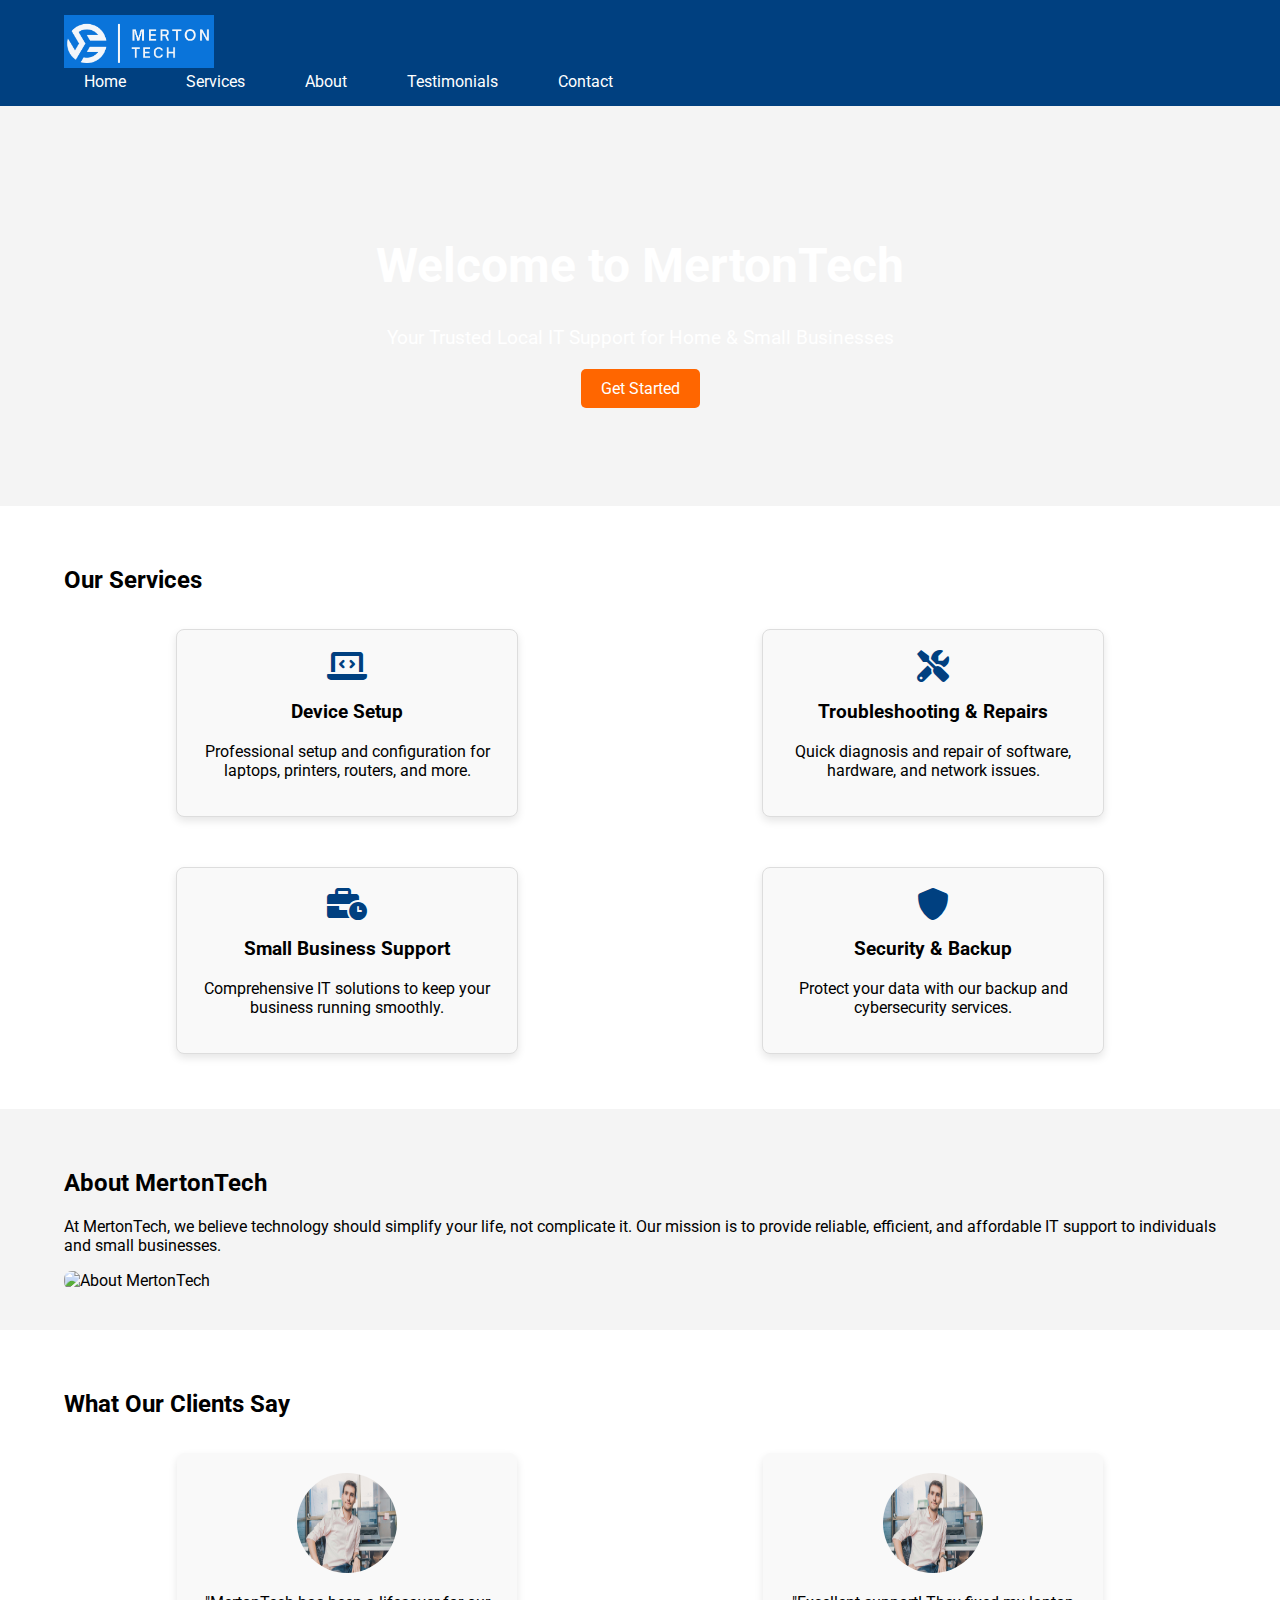
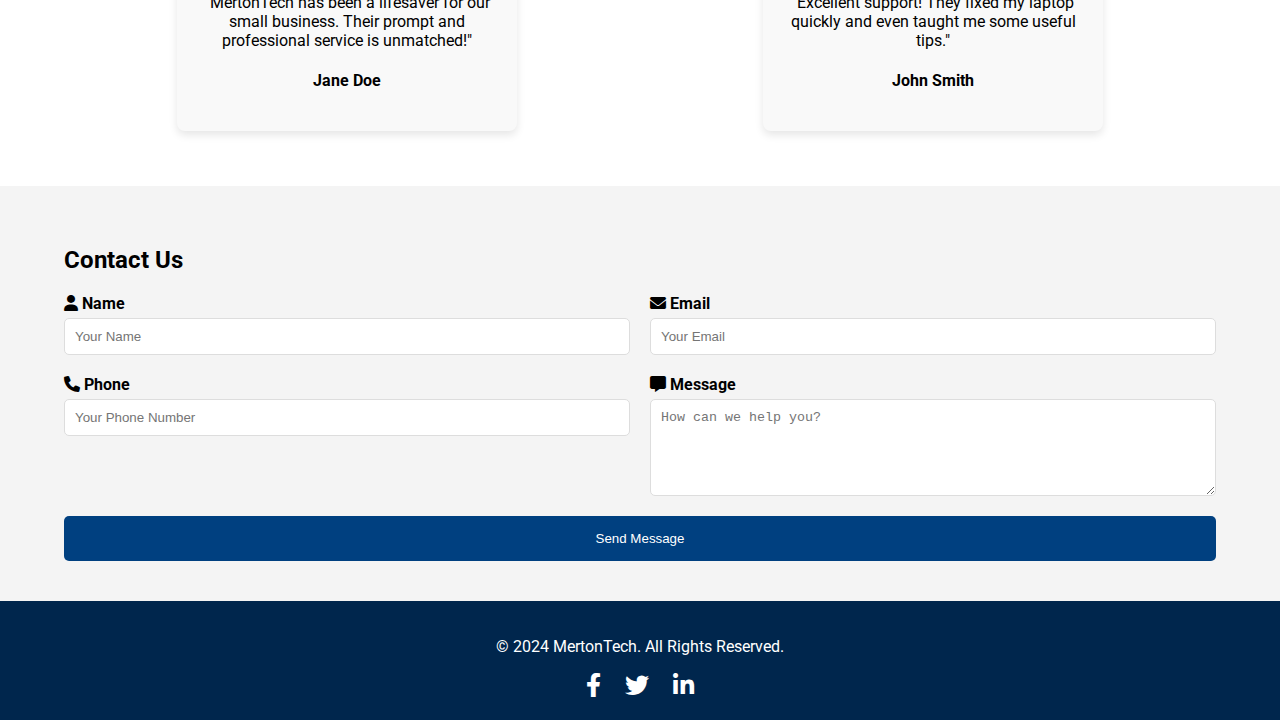
==== commit 9c704da5: "website update" ====
--- a/index.html
+++ b/index.html
@@ -3,110 +3,386 @@
 <head>
     <meta charset="UTF-8">
     <meta name="viewport" content="width=device-width, initial-scale=1.0">
-    <title>MertonTech | IT Solutions for Small Businesses</title>
-    <link rel="stylesheet" href="styles/style.css">
-    <link href="https://fonts.googleapis.com/css2?family=Roboto:wght@400;700&display=swap" rel="stylesheet">
+    <title>MertonTech - Professional IT Support</title>
+    <link rel="stylesheet" href="style.css">
+    <!-- Google Fonts -->
+    <link href="https://fonts.googleapis.com/css2?family=Roboto:wght@400;700&family=Montserrat:wght@600&display=swap" rel="stylesheet">
+    <!-- Font Awesome for Icons -->
+    <link rel="stylesheet" href="https://cdnjs.cloudflare.com/ajax/libs/font-awesome/6.0.0-beta3/css/all.min.css" />
+    
+    <style>
+        /* General Styles */
+        body {
+            font-family: 'Roboto', sans-serif;
+            margin: 0;
+            padding: 0;
+            background-color: #f4f4f4;
+        }
+        
+        header {
+            background-color: #004080;
+            padding: 15px 0;
+            color: white;
+        }
+
+        .container {
+            width: 90%;
+            max-width: 1200px;
+            margin: 0 auto;
+        }
+
+        nav ul {
+            list-style-type: none;
+            margin: 0;
+            padding: 0;
+            display: flex;
+            justify-content: center;
+        }
+
+        nav ul li {
+            margin: 0 10px;
+        }
+
+        nav ul li a {
+            color: white;
+            text-decoration: none;
+            padding: 10px;
+            transition: background-color 0.3s ease;
+        }
+
+        nav ul li a:hover {
+            background-color: #003366;
+            border-radius: 5px;
+        }
+
+        .hero {
+            background-image: url('images/hero.jpg'); /* Use an actual image here */
+            background-size: cover;
+            background-position: center;
+            height: 400px;
+            display: flex;
+            justify-content: center;
+            align-items: center;
+            color: white;
+            text-align: center;
+        }
+
+        .hero h1 {
+            font-size: 3rem;
+        }
+
+        .btn {
+            background-color: #ff6600;
+            color: white;
+            padding: 10px 20px;
+            text-decoration: none;
+            border-radius: 5px;
+            display: inline-block;
+            transition: background-color 0.3s ease;
+        }
+
+        .btn:hover {
+            background-color: #cc5200;
+        }
+
+        /* Services Section */
+        .services {
+            background-color: #fff;
+            padding: 40px 0;
+        }
+
+        .service-list {
+            display: flex;
+            flex-wrap: wrap;
+            justify-content: space-around;
+        }
+
+        .service-item {
+            background-color: #f9f9f9;
+            border: 1px solid #ddd;
+            padding: 20px;
+            text-align: center;
+            border-radius: 8px;
+            margin: 15px;
+            width: 300px;
+            transition: transform 0.3s ease;
+        }
+
+        .service-item:hover {
+            transform: translateY(-10px);
+        }
+
+        .service-item i {
+            font-size: 2rem;
+            color: #004080;
+        }
+
+        /* About Section */
+        .about {
+            background-color: #f4f4f4;
+            padding: 40px 0;
+            display: flex;
+            align-items: center;
+            justify-content: space-between;
+            flex-wrap: wrap;
+        }
+
+        .about-image img {
+            width: 100%;
+            max-width: 400px;
+            border-radius: 8px;
+        }
+
+        /* Testimonials Section */
+        .testimonials {
+            background-color: #fff;
+            padding: 40px 0;
+        }
+
+        .testimonial-list {
+            display: flex;
+            flex-wrap: wrap;
+            justify-content: space-around;
+        }
+
+        .testimonial-item {
+            background-color: #f9f9f9;
+            padding: 20px;
+            text-align: center;
+            margin: 15px;
+            border-radius: 8px;
+            width: 300px;
+        }
+
+        .testimonial-item img {
+            border-radius: 50%;
+            width: 100px;
+            height: 100px;
+        }
+
+        /* Contact Section */
+        .contact form {
+            display: grid;
+            grid-template-columns: 1fr 1fr;
+            grid-gap: 20px;
+        }
+
+        .form-group {
+            display: flex;
+            flex-direction: column;
+        }
+
+        .form-group label {
+            margin-bottom: 5px;
+            font-weight: bold;
+        }
+
+        .form-group input, .form-group textarea {
+            padding: 10px;
+            border-radius: 5px;
+            border: 1px solid #ddd;
+        }
+
+        .form-group input:focus, .form-group textarea:focus {
+            border-color: #004080;
+            outline: none;
+        }
+
+        button.btn {
+            grid-column: span 2;
+            padding: 15px;
+            background-color: #004080;
+            color: white;
+            border: none;
+            cursor: pointer;
+        }
+
+        button.btn:hover {
+            background-color: #003366;
+        }
+
+        /* Footer */
+        footer {
+            background-color: #00264d;
+            color: white;
+            padding: 20px 0;
+            text-align: center;
+        }
+
+        footer .social-icons a {
+            color: white;
+            margin: 0 10px;
+            text-decoration: none;
+            font-size: 1.5rem;
+        }
+
+        /* Mobile Responsiveness */
+        @media (max-width: 768px) {
+            nav ul {
+                flex-direction: column;
+            }
+
+            .hero h1 {
+                font-size: 2rem;
+            }
+
+            .service-list, .testimonial-list {
+                flex-direction: column;
+                align-items: center;
+            }
+
+            .contact form {
+                grid-template-columns: 1fr;
+            }
+
+            .about {
+                flex-direction: column;
+                text-align: center;
+            }
+
+            .about-image img {
+                max-width: 100%;
+                margin-top: 20px;
+            }
+        }
+
+        @media (max-width: 480px) {
+            .hero h1 {
+                font-size: 1.5rem;
+            }
+
+            .btn {
+                padding: 8px 16px;
+            }
+        }
+    </style>
 </head>
 <body>
-
-<header class="header">
-    <div class="container">
-        <a href="#home" class="logo">MertonTech</a>
-        <nav class="nav">
-            <ul class="nav-list">
-                <li><a href="#home">Home</a></li>
-                <li><a href="#services">Our Services</a></li>
-                <li><a href="#why-us">Why Us</a></li>
-                <li><a href="#contact">Contact</a></li>
-            </ul>
-        </nav>
-        <button class="menu-toggle" aria-label="Toggle navigation">
-            <span class="burger"></span>
-        </button>
-    </div>
-</header>
-
-<!-- Hero Section -->
-<section id="home" class="hero">
-    <div class="hero-content">
-        <h1>Empowering Small Businesses with Professional IT Support</h1>
-        <p>Get the tech help you need to keep your business running smoothly. Affordable, reliable, and tailored for non-tech-savvy users.</p>
-        <a href="#contact" class="btn-primary">Let's Get Started</a>
-    </div>
-</section>
-
-<!-- Services Section -->
-<section id="services" class="services-section">
-    <div class="container">
-        <h2>What We Do</h2>
-        <div class="services-grid">
-            <div class="service-item">
-                <h3>Technical Support</h3>
-                <p>We provide quick solutions for everyday IT problems that slow you down – from printer issues to network glitches.</p>
+    <!-- Header -->
+    <header>
+        <div class="container">
+            <img src="images/logo.png" alt="MertonTech Logo" class="logo">
+            <nav>
+                <ul>
+                    <li><a href="#home">Home</a></li>
+                    <li><a href="#services">Services</a></li>
+                    <li><a href="#about">About</a></li>
+                    <li><a href="#testimonials">Testimonials</a></li>
+                    <li><a href="#contact">Contact</a></li>
+                </ul>
+            </nav>
+        </div>
+    </header>
+
+    <!-- Hero Section -->
+    <section id="home" class="hero">
+        <div class="hero-content">
+            <h1>Welcome to MertonTech</h1>
+            <p>Your Trusted Local IT Support for Home & Small Businesses</p>
+            <a href="#contact" class="btn">Get Started</a>
+        </div>
+    </section>
+
+    <!-- Services Section -->
+    <section id="services" class="services">
+        <div class="container">
+            <h2>Our Services</h2>
+            <div class="service-list">
+                <div class="service-item">
+                    <i class="fas fa-laptop-code"></i>
+                    <h3>Device Setup</h3>
+                    <p>Professional setup and configuration for laptops, printers, routers, and more.</p>
+                </div>
+                <div class="service-item">
+                    <i class="fas fa-tools"></i>
+                    <h3>Troubleshooting & Repairs</h3>
+                    <p>Quick diagnosis and repair of software, hardware, and network issues.</p>
+                </div>
+                <div class="service-item">
+                    <i class="fas fa-business-time"></i>
+                    <h3>Small Business Support</h3>
+                    <p>Comprehensive IT solutions to keep your business running smoothly.</p>
+                </div>
+                <div class="service-item">
+                    <i class="fas fa-shield-alt"></i>
+                    <h3>Security & Backup</h3>
+                    <p>Protect your data with our backup and cybersecurity services.</p>
+                </div>
             </div>
-            <div class="service-item">
-                <h3>Device Setup</h3>
-                <p>Setting up new laptops, desktops, or routers? We’ll ensure your devices are ready for use without any hassle.</p>
+        </div>
+    </section>
+
+    <!-- About Section -->
+    <section id="about" class="about">
+        <div class="container">
+            <h2>About MertonTech</h2>
+            <p>At MertonTech, we believe technology should simplify your life, not complicate it. Our mission is to provide reliable, efficient, and affordable IT support to individuals and small businesses.</p>
+            <div class="about-image">
+                <img src="images/about.jpg" alt="About MertonTech">
             </div>
-            <div class="service-item">
-                <h3>Software Installation</h3>
-                <p>Need to install software or perform system upgrades? We handle installations to keep your operations running.</p>
+        </div>
+    </section>
+
+    <!-- Testimonials Section -->
+    <section id="testimonials" class="testimonials">
+        <div class="container">
+            <h2>What Our Clients Say</h2>
+            <div class="testimonial-list">
+                <div class="testimonial-item">
+                    <img src="images/testimonial.jpg" alt="Client Photo">
+                    <p>"MertonTech has been a lifesaver for our small business. Their prompt and professional service is unmatched!"</p>
+                    <h4>Jane Doe</h4>
+                </div>
+                <div class="testimonial-item">
+                    <img src="images/testimonial.jpg" alt="Client Photo">
+                    <p>"Excellent support! They fixed my laptop quickly and even taught me some useful tips."</p>
+                    <h4>John Smith</h4>
+                </div>
             </div>
-            <div class="service-item">
-                <h3>Cloud Services</h3>
-                <p>Optimize your business using cloud storage and remote access solutions that are easy to manage and cost-effective.</p>
+        </div>
+    </section>
+
+    <!-- Contact Section -->
+    <section id="contact" class="contact">
+        <div class="container">
+            <h2>Contact Us</h2>
+            <form>
+                <div class="form-group">
+                    <label for="name"><i class="fas fa-user"></i> Name</label>
+                    <input type="text" id="name" name="name" placeholder="Your Name" required>
+                </div>
+
+                <div class="form-group">
+                    <label for="email"><i class="fas fa-envelope"></i> Email</label>
+                    <input type="email" id="email" name="email" placeholder="Your Email" required>
+                </div>
+
+                <div class="form-group">
+                    <label for="phone"><i class="fas fa-phone"></i> Phone</label>
+                    <input type="tel" id="phone" name="phone" placeholder="Your Phone Number" required>
+                </div>
+
+                <div class="form-group">
+                    <label for="message"><i class="fas fa-comment-alt"></i> Message</label>
+                    <textarea id="message" name="message" rows="5" placeholder="How can we help you?" required></textarea>
+                </div>
+
+                <button type="submit" class="btn">Send Message</button>
+            </form>
+        </div>
+    </section>
+
+    <!-- Footer -->
+    <footer>
+        <div class="container">
+            <p>© 2024 MertonTech. All Rights Reserved.</p>
+            <div class="social-icons">
+                <a href="#"><i class="fab fa-facebook-f"></i></a>
+                <a href="#"><i class="fab fa-twitter"></i></a>
+                <a href="#"><i class="fab fa-linkedin-in"></i></a>
             </div>
         </div>
-    </div>
-</section>
-
-<!-- Why Us Section -->
-<section id="why-us" class="why-us-section">
-    <div class="container">
-        <h2>Why Choose MertonTech?</h2>
-        <div class="why-us-content">
-            <div class="why-us-item">
-                <h3>Personalized for Small Businesses</h3>
-                <p>We understand the unique challenges small businesses face and provide customized solutions for your specific needs.</p>
-            </div>
-            <div class="why-us-item">
-                <h3>No IT Experience Required</h3>
-                <p>We make tech simple. No jargon, no complicated processes. Just plain, simple help for everyday users.</p>
-            </div>
-            <div class="why-us-item">
-                <h3>Affordable Pricing</h3>
-                <p>We believe in transparent and fair pricing. Our services are affordable for small businesses and entrepreneurs.</p>
-            </div>
-            <div class="why-us-item">
-                <h3>Reliable & Trustworthy</h3>
-                <p>With years of experience, we are known for delivering reliable, consistent results that our clients trust.</p>
-            </div>
-        </div>
-    </div>
-</section>
-
-<!-- Contact Section -->
-<section id="contact" class="contact-section">
-    <div class="container">
-        <h2>Contact Us</h2>
-        <p>Have questions or need support? Get in touch with us today!</p>
-        <form id="contactForm" method="POST" action="/send-message">
-            <input type="text" name="name" placeholder="Your Name" required>
-            <input type="email" name="email" placeholder="Your Email" required>
-            <textarea name="message" rows="5" placeholder="How can we help?" required></textarea>
-            <button type="submit" class="btn-primary">Send Message</button>
-        </form>
-    </div>
-</section>
-
-<!-- Footer Section -->
-<footer class="footer">
-    <div class="container">
-        <p>&copy; 2024 MertonTech. Empowering Small Businesses with IT Solutions.</p>
-    </div>
-</footer>
-
-<script src="scripts/script.js"></script>
+    </footer>
+    <script src="scripts/script.js"></script>
 </body>
 </html>
-
--- a/style.css
+++ b/style.css
@@ -0,0 +1,270 @@
+/* General Styles */
+body {
+    font-family: 'Roboto', sans-serif;
+    margin: 0;
+    padding: 0;
+    background-color: #f4f4f4;
+}
+
+.container {
+    width: 90%;
+    max-width: 1200px;
+    margin: 0 auto;
+}
+
+header {
+    background-color: #004080;
+    padding: 15px 0;
+    color: white;
+    position: relative;
+}
+
+.logo {
+    max-width: 150px;
+}
+
+nav {
+    display: flex;
+    justify-content: space-between;
+    align-items: center;
+}
+
+nav ul {
+    list-style-type: none;
+    display: flex;
+    gap: 20px;
+    margin: 0;
+}
+
+nav ul li a {
+    color: white;
+    text-decoration: none;
+    padding: 10px;
+    font-size: 1rem;
+    transition: background-color 0.3s ease;
+}
+
+nav ul li a:hover {
+    background-color: #003366;
+    border-radius: 5px;
+}
+
+.hamburger {
+    display: none;
+    flex-direction: column;
+    cursor: pointer;
+    gap: 4px;
+}
+
+.hamburger div {
+    width: 25px;
+    height: 3px;
+    background-color: white;
+}
+
+/* Hero Section */
+.hero {
+    background-image: url('images/hero.jpg'); /* Replace with your image */
+    background-size: cover;
+    background-position: center;
+    height: 400px;
+    display: flex;
+    justify-content: center;
+    align-items: center;
+    color: white;
+    text-align: center;
+}
+
+.hero h1 {
+    font-size: 3rem;
+}
+
+.hero p {
+    font-size: 1.2rem;
+}
+
+.btn {
+    background-color: #ff6600;
+    color: white;
+    padding: 10px 20px;
+    text-decoration: none;
+    border-radius: 5px;
+    display: inline-block;
+    transition: background-color 0.3s ease;
+}
+
+.btn:hover {
+    background-color: #cc5200;
+}
+
+/* Services Section */
+.services {
+    background-color: #fff;
+    padding: 40px 0;
+}
+
+.service-list {
+    display: flex;
+    flex-wrap: wrap;
+    gap: 20px;
+    justify-content: space-around;
+}
+
+.service-item {
+    background-color: #f9f9f9;
+    border: 1px solid #ddd;
+    padding: 20px;
+    text-align: center;
+    border-radius: 8px;
+    width: calc(33.333% - 40px); /* Maintain equal spacing */
+    box-shadow: 0 4px 8px rgba(0, 0, 0, 0.1);
+    transition: transform 0.3s ease;
+}
+
+.service-item:hover {
+    transform: translateY(-10px);
+}
+
+.service-item i {
+    font-size: 2rem;
+    color: #004080;
+}
+
+/* About Section */
+.about {
+    background-color: #f4f4f4;
+    padding: 40px 0;
+    display: flex;
+    flex-wrap: wrap;
+    gap: 20px;
+    align-items: center;
+}
+
+.about-image img {
+    width: 100%;
+    max-width: 400px;
+    border-radius: 8px;
+}
+
+/* Testimonials Section */
+.testimonials {
+    background-color: #fff;
+    padding: 40px 0;
+}
+
+.testimonial-list {
+    display: flex;
+    flex-wrap: wrap;
+    gap: 20px;
+    justify-content: space-around;
+}
+
+.testimonial-item {
+    background-color: #f9f9f9;
+    padding: 20px;
+    text-align: center;
+    border-radius: 8px;
+    width: calc(33.333% - 40px);
+    box-shadow: 0 4px 8px rgba(0, 0, 0, 0.1);
+}
+
+.testimonial-item img {
+    border-radius: 50%;
+    width: 100px;
+    height: 100px;
+}
+
+/* Contact Section */
+.contact {
+    background-color: #f4f4f4;
+    padding: 40px 0;
+}
+
+.contact form {
+    display: grid;
+    grid-template-columns: 1fr 1fr;
+    gap: 20px;
+}
+
+.form-group {
+    display: flex;
+    flex-direction: column;
+}
+
+.form-group input, .form-group textarea {
+    padding: 10px;
+    border-radius: 5px;
+    border: 1px solid #ddd;
+}
+
+.form-group input:focus, .form-group textarea:focus {
+    border-color: #004080;
+    outline: none;
+}
+
+button.btn {
+    grid-column: span 2;
+    padding: 15px;
+    background-color: #004080;
+    color: white;
+    border: none;
+    cursor: pointer;
+}
+
+button.btn:hover {
+    background-color: #003366;
+}
+
+/* Footer */
+footer {
+    background-color: #00264d;
+    color: white;
+    padding: 20px 0;
+    text-align: center;
+}
+
+footer .social-icons a {
+    color: white;
+    margin: 0 10px;
+    text-decoration: none;
+    font-size: 1.5rem;
+}
+
+/* Mobile Styles */
+@media (max-width: 768px) {
+    nav ul {
+        flex-direction: column;
+        display: none;
+    }
+
+    nav ul.open {
+        display: flex;
+    }
+
+    .hamburger {
+        display: flex;
+    }
+
+    .hero h1 {
+        font-size: 2rem;
+    }
+
+    .service-list, .testimonial-list {
+        flex-direction: column;
+        align-items: center;
+    }
+
+    .contact form {
+        grid-template-columns: 1fr;
+    }
+
+    .about {
+        flex-direction: column;
+        text-align: center;
+    }
+
+    .about-image img {
+        max-width: 100%;
+        margin-top: 20px;
+    }
+}
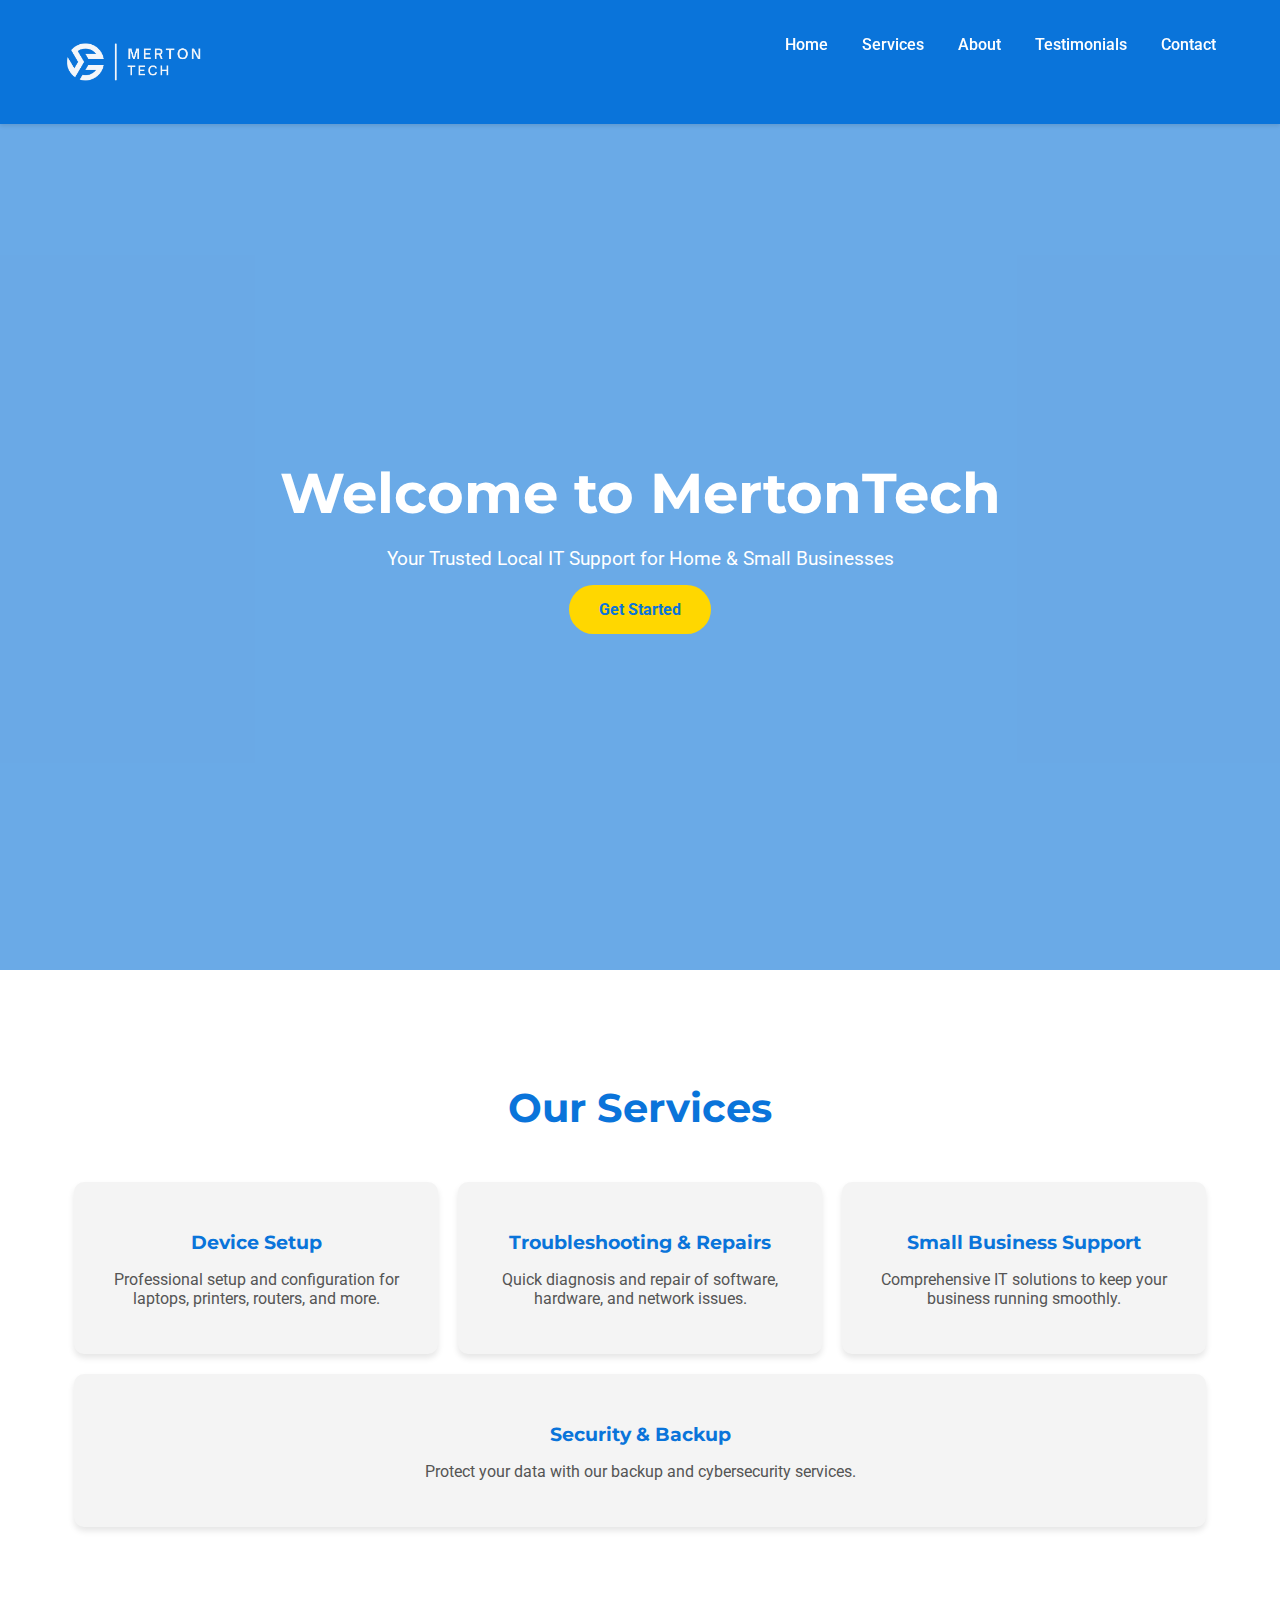
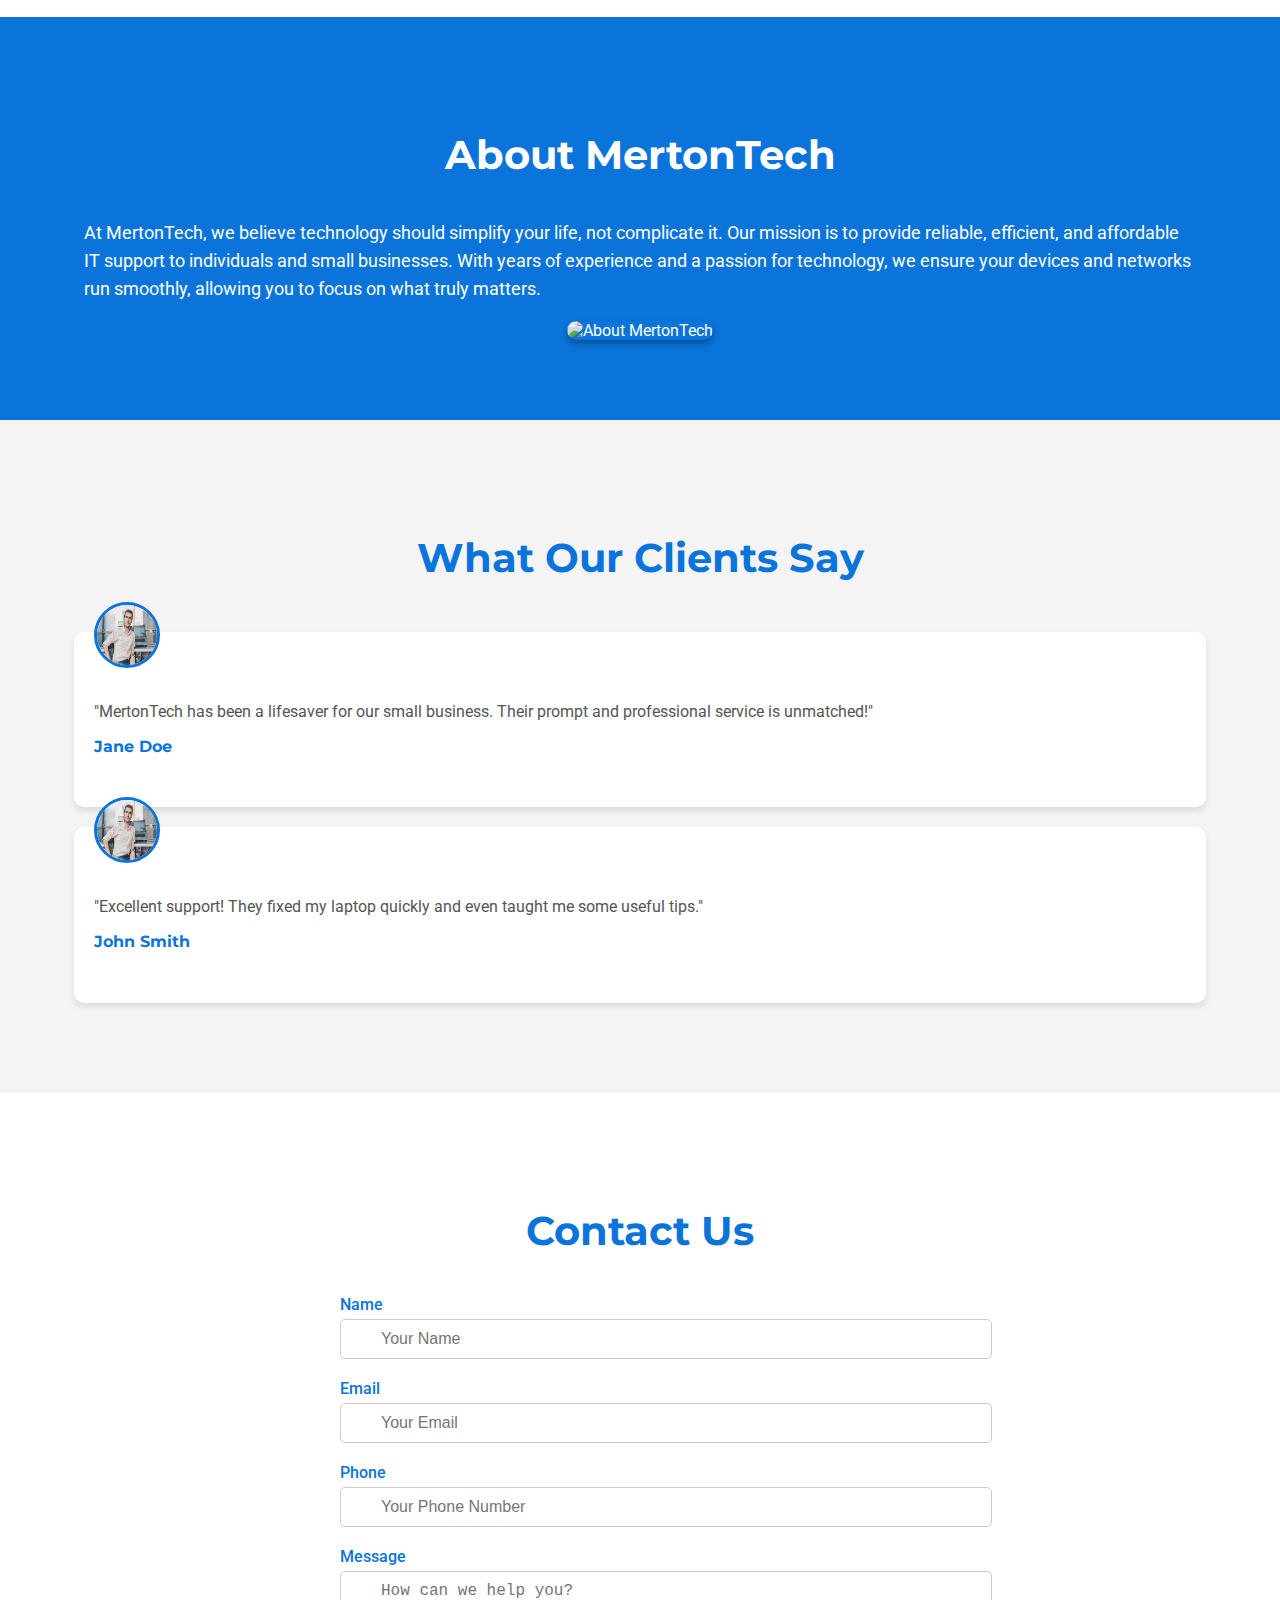
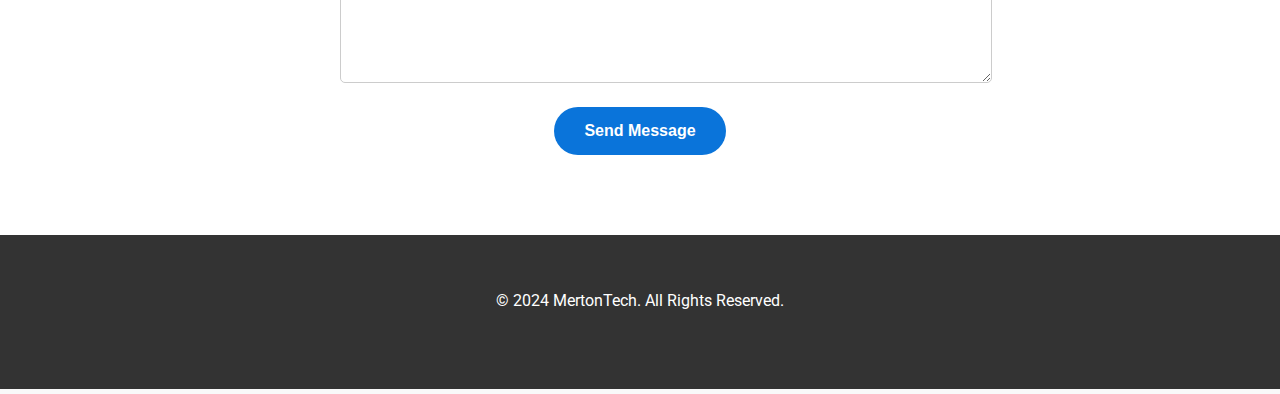
==== commit e8af22fc: "website update" ====
--- a/index.html
+++ b/index.html
@@ -8,254 +8,7 @@
     <!-- Google Fonts -->
     <link href="https://fonts.googleapis.com/css2?family=Roboto:wght@400;700&family=Montserrat:wght@600&display=swap" rel="stylesheet">
     <!-- Font Awesome for Icons -->
-    <link rel="stylesheet" href="https://cdnjs.cloudflare.com/ajax/libs/font-awesome/6.0.0-beta3/css/all.min.css" />
-    
-    <style>
-        /* General Styles */
-        body {
-            font-family: 'Roboto', sans-serif;
-            margin: 0;
-            padding: 0;
-            background-color: #f4f4f4;
-        }
-        
-        header {
-            background-color: #004080;
-            padding: 15px 0;
-            color: white;
-        }
-
-        .container {
-            width: 90%;
-            max-width: 1200px;
-            margin: 0 auto;
-        }
-
-        nav ul {
-            list-style-type: none;
-            margin: 0;
-            padding: 0;
-            display: flex;
-            justify-content: center;
-        }
-
-        nav ul li {
-            margin: 0 10px;
-        }
-
-        nav ul li a {
-            color: white;
-            text-decoration: none;
-            padding: 10px;
-            transition: background-color 0.3s ease;
-        }
-
-        nav ul li a:hover {
-            background-color: #003366;
-            border-radius: 5px;
-        }
-
-        .hero {
-            background-image: url('images/hero.jpg'); /* Use an actual image here */
-            background-size: cover;
-            background-position: center;
-            height: 400px;
-            display: flex;
-            justify-content: center;
-            align-items: center;
-            color: white;
-            text-align: center;
-        }
-
-        .hero h1 {
-            font-size: 3rem;
-        }
-
-        .btn {
-            background-color: #ff6600;
-            color: white;
-            padding: 10px 20px;
-            text-decoration: none;
-            border-radius: 5px;
-            display: inline-block;
-            transition: background-color 0.3s ease;
-        }
-
-        .btn:hover {
-            background-color: #cc5200;
-        }
-
-        /* Services Section */
-        .services {
-            background-color: #fff;
-            padding: 40px 0;
-        }
-
-        .service-list {
-            display: flex;
-            flex-wrap: wrap;
-            justify-content: space-around;
-        }
-
-        .service-item {
-            background-color: #f9f9f9;
-            border: 1px solid #ddd;
-            padding: 20px;
-            text-align: center;
-            border-radius: 8px;
-            margin: 15px;
-            width: 300px;
-            transition: transform 0.3s ease;
-        }
-
-        .service-item:hover {
-            transform: translateY(-10px);
-        }
-
-        .service-item i {
-            font-size: 2rem;
-            color: #004080;
-        }
-
-        /* About Section */
-        .about {
-            background-color: #f4f4f4;
-            padding: 40px 0;
-            display: flex;
-            align-items: center;
-            justify-content: space-between;
-            flex-wrap: wrap;
-        }
-
-        .about-image img {
-            width: 100%;
-            max-width: 400px;
-            border-radius: 8px;
-        }
-
-        /* Testimonials Section */
-        .testimonials {
-            background-color: #fff;
-            padding: 40px 0;
-        }
-
-        .testimonial-list {
-            display: flex;
-            flex-wrap: wrap;
-            justify-content: space-around;
-        }
-
-        .testimonial-item {
-            background-color: #f9f9f9;
-            padding: 20px;
-            text-align: center;
-            margin: 15px;
-            border-radius: 8px;
-            width: 300px;
-        }
-
-        .testimonial-item img {
-            border-radius: 50%;
-            width: 100px;
-            height: 100px;
-        }
-
-        /* Contact Section */
-        .contact form {
-            display: grid;
-            grid-template-columns: 1fr 1fr;
-            grid-gap: 20px;
-        }
-
-        .form-group {
-            display: flex;
-            flex-direction: column;
-        }
-
-        .form-group label {
-            margin-bottom: 5px;
-            font-weight: bold;
-        }
-
-        .form-group input, .form-group textarea {
-            padding: 10px;
-            border-radius: 5px;
-            border: 1px solid #ddd;
-        }
-
-        .form-group input:focus, .form-group textarea:focus {
-            border-color: #004080;
-            outline: none;
-        }
-
-        button.btn {
-            grid-column: span 2;
-            padding: 15px;
-            background-color: #004080;
-            color: white;
-            border: none;
-            cursor: pointer;
-        }
-
-        button.btn:hover {
-            background-color: #003366;
-        }
-
-        /* Footer */
-        footer {
-            background-color: #00264d;
-            color: white;
-            padding: 20px 0;
-            text-align: center;
-        }
-
-        footer .social-icons a {
-            color: white;
-            margin: 0 10px;
-            text-decoration: none;
-            font-size: 1.5rem;
-        }
-
-        /* Mobile Responsiveness */
-        @media (max-width: 768px) {
-            nav ul {
-                flex-direction: column;
-            }
-
-            .hero h1 {
-                font-size: 2rem;
-            }
-
-            .service-list, .testimonial-list {
-                flex-direction: column;
-                align-items: center;
-            }
-
-            .contact form {
-                grid-template-columns: 1fr;
-            }
-
-            .about {
-                flex-direction: column;
-                text-align: center;
-            }
-
-            .about-image img {
-                max-width: 100%;
-                margin-top: 20px;
-            }
-        }
-
-        @media (max-width: 480px) {
-            .hero h1 {
-                font-size: 1.5rem;
-            }
-
-            .btn {
-                padding: 8px 16px;
-            }
-        }
-    </style>
+    <link rel="stylesheet" href="https://cdnjs.cloudflare.com/ajax/libs/font-awesome/6.0.0-beta3/css/all.min.css" integrity="sha512-Fo3rlrZj/k7ujTTXCU9QKE48cXnD/n0JVc5g0s8lDjy9UpqNH0BSf36q1DkYqE5e3G9PTh0kF2eD1VvhLytPg==" crossorigin="anonymous" referrerpolicy="no-referrer" />
 </head>
 <body>
     <!-- Header -->
@@ -316,7 +69,7 @@
     <section id="about" class="about">
         <div class="container">
             <h2>About MertonTech</h2>
-            <p>At MertonTech, we believe technology should simplify your life, not complicate it. Our mission is to provide reliable, efficient, and affordable IT support to individuals and small businesses.</p>
+            <p>At MertonTech, we believe technology should simplify your life, not complicate it. Our mission is to provide reliable, efficient, and affordable IT support to individuals and small businesses. With years of experience and a passion for technology, we ensure your devices and networks run smoothly, allowing you to focus on what truly matters.</p>
             <div class="about-image">
                 <img src="images/about.jpg" alt="About MertonTech">
             </div>
@@ -338,6 +91,7 @@
                     <p>"Excellent support! They fixed my laptop quickly and even taught me some useful tips."</p>
                     <h4>John Smith</h4>
                 </div>
+                <!-- Add more testimonials as needed -->
             </div>
         </div>
     </section>
@@ -383,6 +137,5 @@
             </div>
         </div>
     </footer>
-    <script src="scripts/script.js"></script>
 </body>
-</html>
+</html>--- a/style.css
+++ b/style.css
@@ -3,268 +3,395 @@
     font-family: 'Roboto', sans-serif;
     margin: 0;
     padding: 0;
-    background-color: #f4f4f4;
+    background-color: #f9f9f9;
+    color: #333;
+}
+
+h1, h2, h3, h4 {
+    font-family: 'Montserrat', sans-serif;
+}
+
+a {
+    text-decoration: none;
+    color: inherit;
 }
 
 .container {
     width: 90%;
     max-width: 1200px;
-    margin: 0 auto;
-}
-
+    margin: auto;
+    padding: 20px 0;
+}
+
+/* Header */
 header {
-    background-color: #004080;
+    background-color: #0a74da;
+    color: #fff;
     padding: 15px 0;
-    color: white;
-    position: relative;
-}
-
-.logo {
-    max-width: 150px;
-}
-
-nav {
-    display: flex;
-    justify-content: space-between;
-    align-items: center;
-}
-
-nav ul {
-    list-style-type: none;
-    display: flex;
-    gap: 20px;
+    position: fixed;
+    width: 100%;
+    top: 0;
+    z-index: 1000;
+    box-shadow: 0 2px 4px rgba(0,0,0,0.1);
+}
+
+header .logo {
+    height: 50px;
+}
+
+header nav {
+    float: right;
+}
+
+header ul {
+    list-style: none;
     margin: 0;
-}
-
-nav ul li a {
-    color: white;
-    text-decoration: none;
-    padding: 10px;
-    font-size: 1rem;
-    transition: background-color 0.3s ease;
-}
-
-nav ul li a:hover {
-    background-color: #003366;
-    border-radius: 5px;
-}
-
-.hamburger {
-    display: none;
-    flex-direction: column;
-    cursor: pointer;
-    gap: 4px;
-}
-
-.hamburger div {
-    width: 25px;
-    height: 3px;
-    background-color: white;
+    padding: 0;
+}
+
+header ul li {
+    display: inline-block;
+    margin-left: 30px;
+}
+
+header ul li a {
+    color: #fff;
+    font-weight: 500;
+    transition: color 0.3s;
+}
+
+header ul li a:hover {
+    color: #ffd700;
+}
+
+/* Clearfix */
+header::after {
+    content: "";
+    display: table;
+    clear: both;
 }
 
 /* Hero Section */
 .hero {
-    background-image: url('images/hero.jpg'); /* Replace with your image */
-    background-size: cover;
-    background-position: center;
-    height: 400px;
+    background: url('images/hero.jpg') no-repeat center center/cover;
+    height: 100vh;
     display: flex;
+    align-items: center;
     justify-content: center;
-    align-items: center;
-    color: white;
-    text-align: center;
+    text-align: center;
+    position: relative;
+    margin-top: 70px; /* To prevent content from being hidden behind the fixed header */
+}
+
+.hero::before {
+    content: "";
+    position: absolute;
+    top: 0;
+    left: 0;
+    right: 0;
+    bottom: 0;
+    background: rgba(10, 116, 218, 0.6);
+}
+
+.hero-content {
+    position: relative;
+    color: #fff;
+    z-index: 1;
 }
 
 .hero h1 {
-    font-size: 3rem;
+    font-size: 3.5rem;
+    margin-bottom: 20px;
 }
 
 .hero p {
     font-size: 1.2rem;
+    margin-bottom: 30px;
 }
 
 .btn {
-    background-color: #ff6600;
-    color: white;
-    padding: 10px 20px;
-    text-decoration: none;
-    border-radius: 5px;
-    display: inline-block;
-    transition: background-color 0.3s ease;
+    background-color: #ffd700;
+    color: #0a74da;
+    padding: 15px 30px;
+    border: none;
+    border-radius: 50px;
+    font-size: 1rem;
+    font-weight: bold;
+    transition: background-color 0.3s, color 0.3s;
+    cursor: pointer;
 }
 
 .btn:hover {
-    background-color: #cc5200;
+    background-color: #e6c200;
+    color: #fff;
 }
 
 /* Services Section */
 .services {
+    padding: 60px 0;
     background-color: #fff;
-    padding: 40px 0;
+}
+
+.services h2 {
+    text-align: center;
+    color: #0a74da;
+    margin-bottom: 40px;
+    font-size: 2.5rem;
 }
 
 .service-list {
     display: flex;
     flex-wrap: wrap;
-    gap: 20px;
-    justify-content: space-around;
+    justify-content: space-between;
 }
 
 .service-item {
-    background-color: #f9f9f9;
-    border: 1px solid #ddd;
-    padding: 20px;
-    text-align: center;
-    border-radius: 8px;
-    width: calc(33.333% - 40px); /* Maintain equal spacing */
-    box-shadow: 0 4px 8px rgba(0, 0, 0, 0.1);
-    transition: transform 0.3s ease;
+    background-color: #f4f4f4;
+    flex: 1 1 22%;
+    margin: 10px;
+    padding: 30px 20px;
+    text-align: center;
+    border-radius: 10px;
+    transition: transform 0.3s, background-color 0.3s;
+    box-shadow: 0 4px 6px rgba(0,0,0,0.1);
 }
 
 .service-item:hover {
     transform: translateY(-10px);
+    background-color: #e6f7ff;
 }
 
 .service-item i {
-    font-size: 2rem;
-    color: #004080;
+    font-size: 3rem;
+    color: #0a74da;
+    margin-bottom: 20px;
+}
+
+.service-item h3 {
+    margin-bottom: 15px;
+    color: #0a74da;
+}
+
+.service-item p {
+    font-size: 1rem;
+    color: #555;
 }
 
 /* About Section */
 .about {
-    background-color: #f4f4f4;
-    padding: 40px 0;
+    padding: 60px 0;
+    background-color: #0a74da;
+    color: #fff;
     display: flex;
     flex-wrap: wrap;
-    gap: 20px;
     align-items: center;
 }
 
+.about h2 {
+    width: 100%;
+    text-align: center;
+    margin-bottom: 40px;
+    font-size: 2.5rem;
+}
+
+.about p {
+    flex: 1 1 50%;
+    font-size: 1.1rem;
+    line-height: 1.6;
+    padding: 0 20px;
+}
+
+.about-image {
+    flex: 1 1 50%;
+    text-align: center;
+}
+
 .about-image img {
-    width: 100%;
-    max-width: 400px;
-    border-radius: 8px;
+    width: 80%;
+    border-radius: 10px;
+    box-shadow: 0 4px 6px rgba(0,0,0,0.3);
 }
 
 /* Testimonials Section */
 .testimonials {
-    background-color: #fff;
-    padding: 40px 0;
+    padding: 60px 0;
+    background-color: #f4f4f4;
+}
+
+.testimonials h2 {
+    text-align: center;
+    color: #0a74da;
+    margin-bottom: 40px;
+    font-size: 2.5rem;
 }
 
 .testimonial-list {
     display: flex;
     flex-wrap: wrap;
-    gap: 20px;
-    justify-content: space-around;
+    justify-content: space-between;
 }
 
 .testimonial-item {
-    background-color: #f9f9f9;
-    padding: 20px;
-    text-align: center;
-    border-radius: 8px;
-    width: calc(33.333% - 40px);
-    box-shadow: 0 4px 8px rgba(0, 0, 0, 0.1);
+    background-color: #fff;
+    flex: 1 1 45%;
+    margin: 10px;
+    padding: 30px 20px;
+    border-radius: 10px;
+    box-shadow: 0 4px 6px rgba(0,0,0,0.1);
+    position: relative;
 }
 
 .testimonial-item img {
+    width: 60px;
+    height: 60px;
     border-radius: 50%;
-    width: 100px;
-    height: 100px;
+    position: absolute;
+    top: -30px;
+    left: 20px;
+    border: 3px solid #0a74da;
+}
+
+.testimonial-item p {
+    font-size: 1rem;
+    color: #555;
+    margin-top: 40px;
+}
+
+.testimonial-item h4 {
+    margin-top: 15px;
+    color: #0a74da;
+    font-weight: bold;
 }
 
 /* Contact Section */
 .contact {
-    background-color: #f4f4f4;
-    padding: 40px 0;
+    padding: 60px 0;
+    background-color: #fff;
+}
+
+.contact h2 {
+    text-align: center;
+    color: #0a74da;
+    margin-bottom: 40px;
+    font-size: 2.5rem;
 }
 
 .contact form {
-    display: grid;
-    grid-template-columns: 1fr 1fr;
-    gap: 20px;
+    max-width: 600px;
+    margin: auto;
 }
 
 .form-group {
-    display: flex;
-    flex-direction: column;
-}
-
-.form-group input, .form-group textarea {
-    padding: 10px;
+    margin-bottom: 20px;
+    position: relative;
+}
+
+.form-group label {
+    display: block;
+    margin-bottom: 5px;
+    color: #0a74da;
+    font-weight: 500;
+}
+
+.form-group i {
+    position: absolute;
+    top: 40px;
+    left: 10px;
+    color: #0a74da;
+}
+
+.form-group input,
+.form-group textarea {
+    width: 100%;
+    padding: 10px 10px 10px 40px;
+    border: 1px solid #ccc;
     border-radius: 5px;
-    border: 1px solid #ddd;
-}
-
-.form-group input:focus, .form-group textarea:focus {
-    border-color: #004080;
+    font-size: 1rem;
+    transition: border-color 0.3s;
+}
+
+.form-group input:focus,
+.form-group textarea:focus {
+    border-color: #0a74da;
     outline: none;
 }
 
-button.btn {
-    grid-column: span 2;
-    padding: 15px;
-    background-color: #004080;
-    color: white;
+.contact button {
+    background-color: #0a74da;
+    color: #fff;
+    padding: 15px 30px;
     border: none;
+    border-radius: 50px;
+    font-size: 1rem;
+    font-weight: bold;
     cursor: pointer;
-}
-
-button.btn:hover {
-    background-color: #003366;
+    transition: background-color 0.3s;
+    display: block;
+    margin: auto;
+}
+
+.contact button:hover {
+    background-color: #094a8a;
 }
 
 /* Footer */
 footer {
-    background-color: #00264d;
-    color: white;
+    background-color: #333;
+    color: #fff;
     padding: 20px 0;
     text-align: center;
 }
 
+footer .social-icons {
+    margin-top: 10px;
+}
+
 footer .social-icons a {
-    color: white;
+    color: #fff;
     margin: 0 10px;
-    text-decoration: none;
-    font-size: 1.5rem;
-}
-
-/* Mobile Styles */
-@media (max-width: 768px) {
-    nav ul {
-        flex-direction: column;
-        display: none;
-    }
-
-    nav ul.open {
-        display: flex;
-    }
-
-    .hamburger {
-        display: flex;
-    }
-
-    .hero h1 {
-        font-size: 2rem;
-    }
-
+    font-size: 1.2rem;
+    transition: color 0.3s;
+}
+
+footer .social-icons a:hover {
+    color: #0a74da;
+}
+
+/* Responsive Styles */
+@media (max-width: 992px) {
     .service-list, .testimonial-list {
         flex-direction: column;
         align-items: center;
     }
 
-    .contact form {
-        grid-template-columns: 1fr;
+    .service-item, .testimonial-item {
+        flex: 1 1 80%;
     }
 
     .about {
         flex-direction: column;
-        text-align: center;
-    }
-
-    .about-image img {
-        max-width: 100%;
-        margin-top: 20px;
-    }
-}
+    }
+
+    .about p, .about-image {
+        flex: 1 1 100%;
+    }
+}
+
+@media (max-width: 600px) {
+    header ul li {
+        display: block;
+        margin: 10px 0;
+    }
+
+    .hero h1 {
+        font-size: 2.5rem;
+    }
+
+    .hero p {
+        font-size: 1rem;
+    }
+
+    .service-item, .testimonial-item {
+        flex: 1 1 100%;
+    }
+}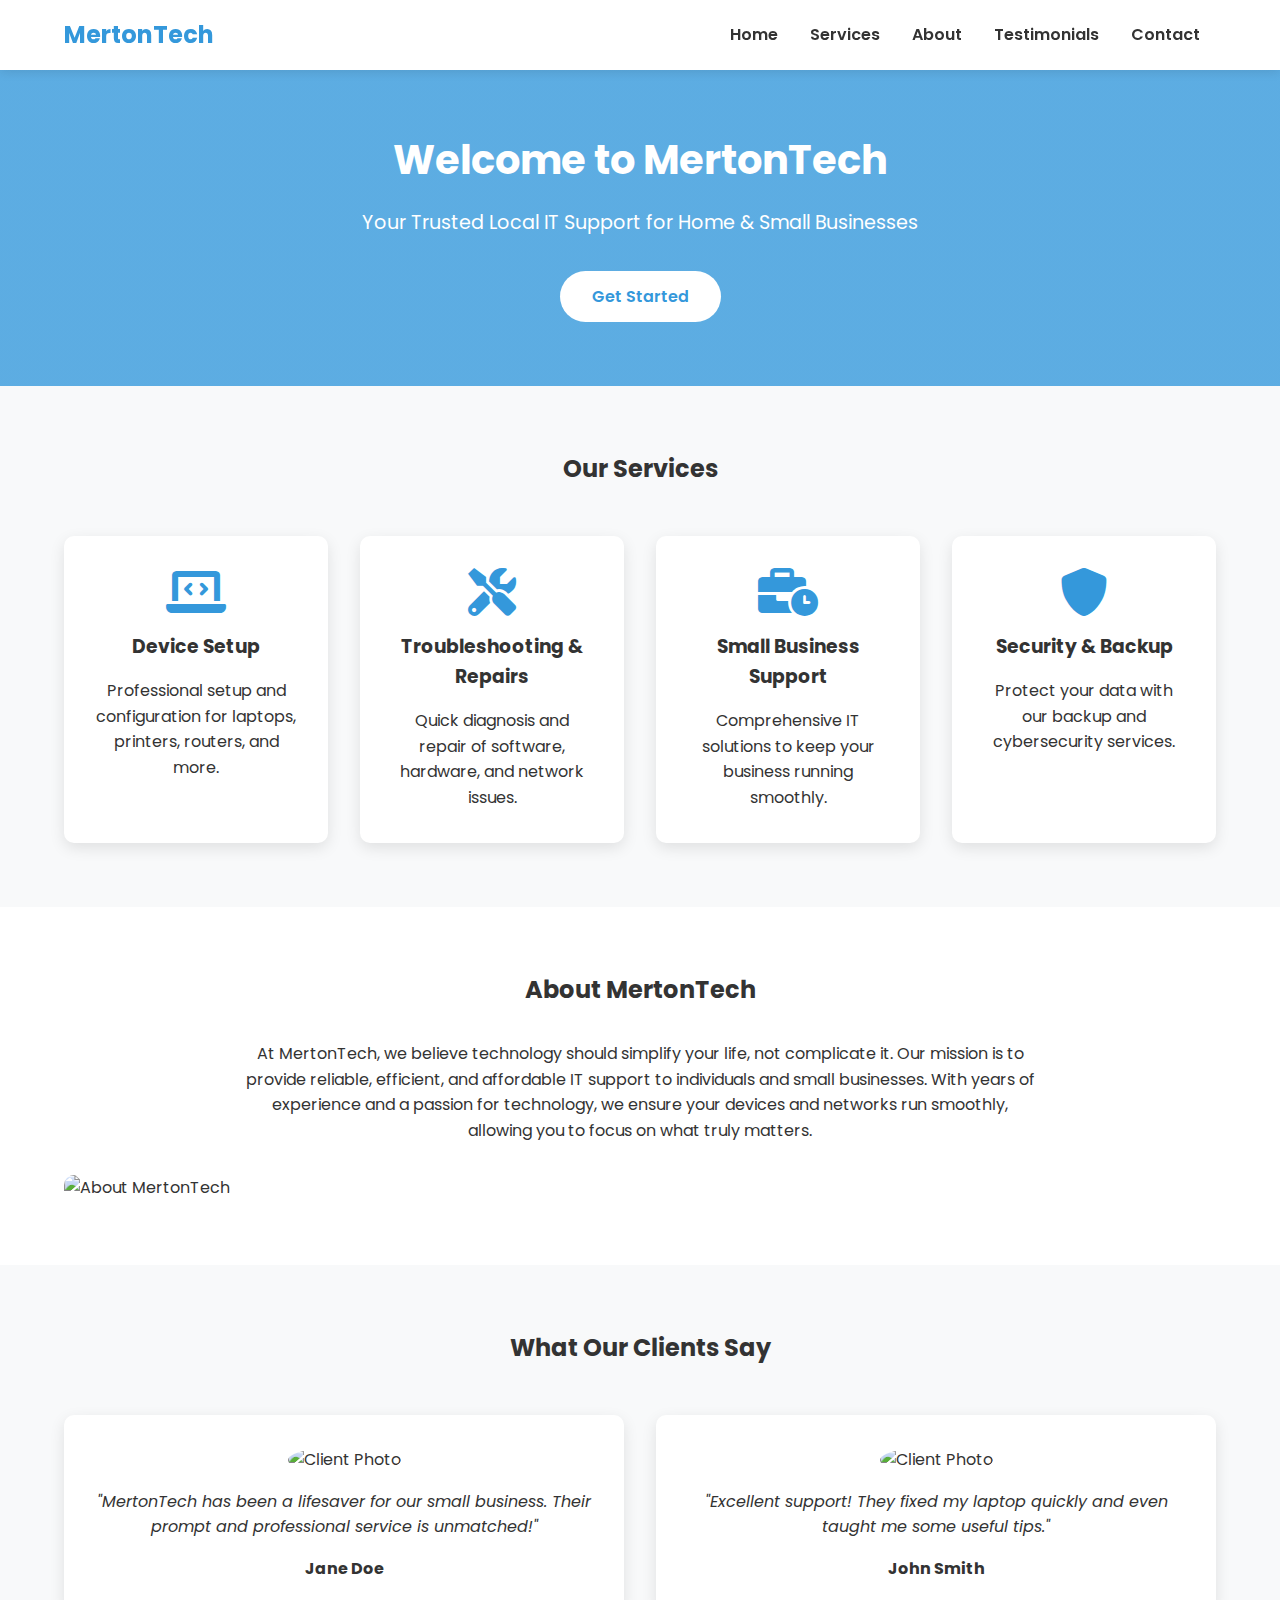
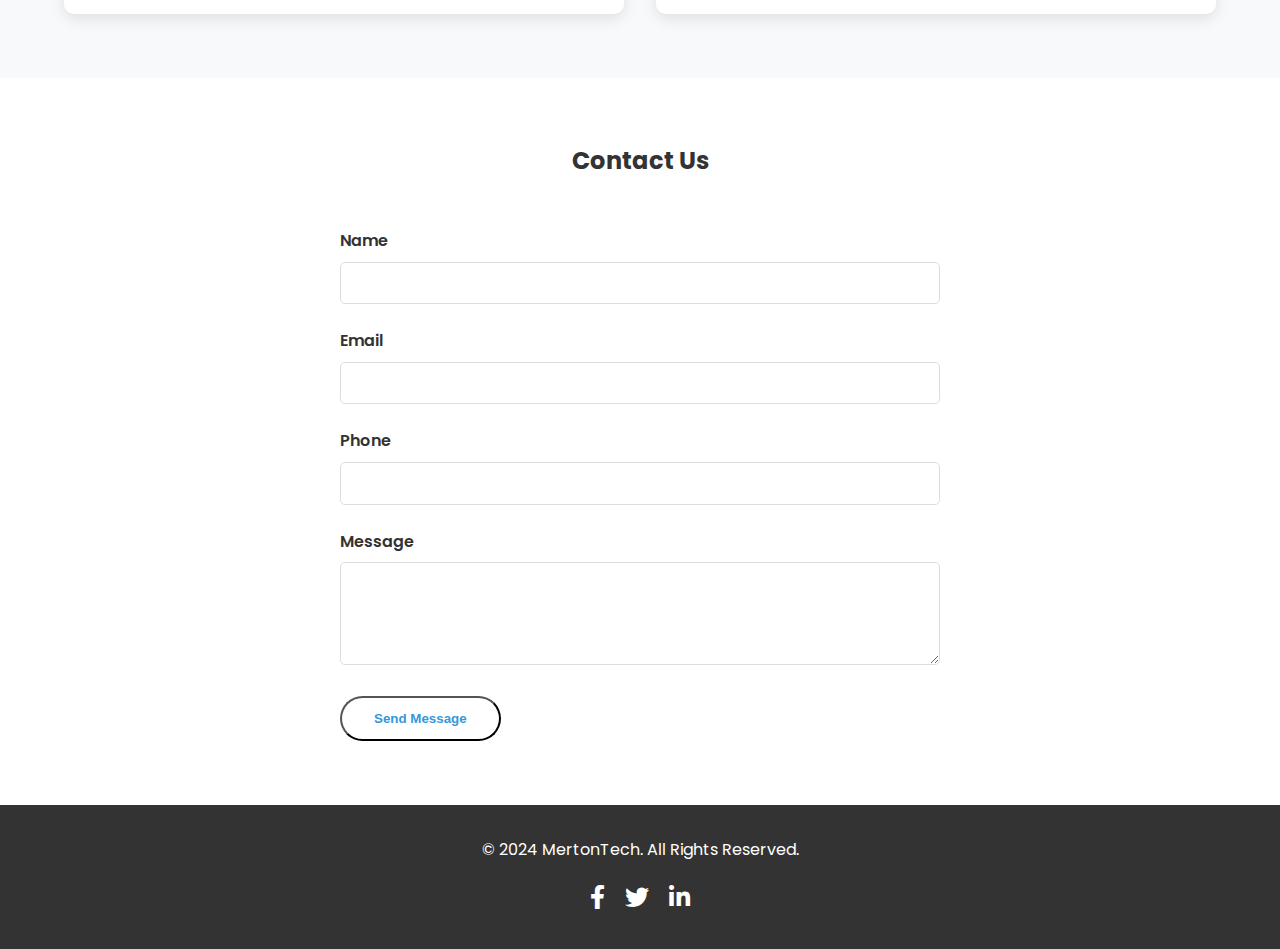
==== commit 8decc7c9: "website update" ====
--- a/index.html
+++ b/index.html
@@ -4,39 +4,328 @@
     <meta charset="UTF-8">
     <meta name="viewport" content="width=device-width, initial-scale=1.0">
     <title>MertonTech - Professional IT Support</title>
-    <link rel="stylesheet" href="style.css">
-    <!-- Google Fonts -->
-    <link href="https://fonts.googleapis.com/css2?family=Roboto:wght@400;700&family=Montserrat:wght@600&display=swap" rel="stylesheet">
-    <!-- Font Awesome for Icons -->
-    <link rel="stylesheet" href="https://cdnjs.cloudflare.com/ajax/libs/font-awesome/6.0.0-beta3/css/all.min.css" integrity="sha512-Fo3rlrZj/k7ujTTXCU9QKE48cXnD/n0JVc5g0s8lDjy9UpqNH0BSf36q1DkYqE5e3G9PTh0kF2eD1VvhLytPg==" crossorigin="anonymous" referrerpolicy="no-referrer" />
+    <link href="https://fonts.googleapis.com/css2?family=Poppins:wght@300;400;600;700&display=swap" rel="stylesheet">
+    <link rel="stylesheet" href="https://cdnjs.cloudflare.com/ajax/libs/font-awesome/6.0.0-beta3/css/all.min.css">
+    <style>
+        /* Reset and base styles */
+        * {
+            margin: 0;
+            padding: 0;
+            box-sizing: border-box;
+        }
+
+        body {
+            font-family: 'Poppins', sans-serif;
+            line-height: 1.6;
+            color: #333;
+        }
+
+        .container {
+            width: 90%;
+            max-width: 1200px;
+            margin: 0 auto;
+        }
+
+        /* Header styles */
+        header {
+            background-color: #fff;
+            box-shadow: 0 2px 10px rgba(0, 0, 0, 0.1);
+            position: fixed;
+            width: 100%;
+            z-index: 1000;
+        }
+
+        .header-content {
+            display: flex;
+            justify-content: space-between;
+            align-items: center;
+            padding: 1rem 0;
+        }
+
+        .logo {
+            font-size: 1.5rem;
+            font-weight: 700;
+            color: #3498db;
+        }
+
+        nav ul {
+            display: none;
+            list-style-type: none;
+        }
+
+        nav ul.show {
+            display: flex;
+            flex-direction: column;
+            position: absolute;
+            top: 100%;
+            left: 0;
+            width: 100%;
+            background-color: #fff;
+            box-shadow: 0 2px 10px rgba(0, 0, 0, 0.1);
+        }
+
+        nav ul li {
+            margin: 1rem 0;
+        }
+
+        nav ul li a {
+            color: #333;
+            text-decoration: none;
+            font-weight: 600;
+            transition: color 0.3s ease;
+        }
+
+        nav ul li a:hover {
+            color: #3498db;
+        }
+
+        .menu-toggle {
+            display: block;
+            background: none;
+            border: none;
+            font-size: 1.5rem;
+            cursor: pointer;
+        }
+
+        /* Hero section styles */
+        .hero {
+            background: linear-gradient(rgba(52, 152, 219, 0.8), rgba(52, 152, 219, 0.8)), url('https://via.placeholder.com/1600x900') center/cover no-repeat;
+            color: #fff;
+            text-align: center;
+            padding: 8rem 1rem 4rem;
+        }
+
+        .hero h1 {
+            font-size: 2.5rem;
+            margin-bottom: 1rem;
+        }
+
+        .hero p {
+            font-size: 1.2rem;
+            margin-bottom: 2rem;
+        }
+
+        .btn {
+            display: inline-block;
+            background-color: #fff;
+            color: #3498db;
+            padding: 0.8rem 2rem;
+            border-radius: 50px;
+            text-decoration: none;
+            font-weight: 600;
+            transition: background-color 0.3s ease, color 0.3s ease;
+        }
+
+        .btn:hover {
+            background-color: #3498db;
+            color: #fff;
+        }
+
+        /* Services section styles */
+        .services {
+            padding: 4rem 0;
+            background-color: #f8f9fa;
+        }
+
+        .services h2 {
+            text-align: center;
+            margin-bottom: 3rem;
+        }
+
+        .service-list {
+            display: grid;
+            grid-template-columns: 1fr;
+            gap: 2rem;
+        }
+
+        .service-item {
+            background-color: #fff;
+            border-radius: 10px;
+            padding: 2rem;
+            text-align: center;
+            box-shadow: 0 5px 15px rgba(0, 0, 0, 0.1);
+            transition: transform 0.3s ease;
+        }
+
+        .service-item:hover {
+            transform: translateY(-10px);
+        }
+
+        .service-item i {
+            font-size: 3rem;
+            color: #3498db;
+            margin-bottom: 1rem;
+        }
+
+        .service-item h3 {
+            margin-bottom: 1rem;
+        }
+
+        /* About section styles */
+        .about {
+            padding: 4rem 0;
+        }
+
+        .about h2 {
+            text-align: center;
+            margin-bottom: 2rem;
+        }
+
+        .about p {
+            text-align: center;
+            max-width: 800px;
+            margin: 0 auto 2rem;
+        }
+
+        .about-image img {
+            width: 100%;
+            border-radius: 10px;
+        }
+
+        /* Testimonials section styles */
+        .testimonials {
+            padding: 4rem 0;
+            background-color: #f8f9fa;
+        }
+
+        .testimonials h2 {
+            text-align: center;
+            margin-bottom: 3rem;
+        }
+
+        .testimonial-list {
+            display: grid;
+            grid-template-columns: 1fr;
+            gap: 2rem;
+        }
+
+        .testimonial-item {
+            background-color: #fff;
+            border-radius: 10px;
+            padding: 2rem;
+            text-align: center;
+            box-shadow: 0 5px 15px rgba(0, 0, 0, 0.1);
+        }
+
+        .testimonial-item img {
+            width: 80px;
+            height: 80px;
+            border-radius: 50%;
+            margin-bottom: 1rem;
+        }
+
+        .testimonial-item p {
+            font-style: italic;
+            margin-bottom: 1rem;
+        }
+
+        /* Contact section styles */
+        .contact {
+            padding: 4rem 0;
+        }
+
+        .contact h2 {
+            text-align: center;
+            margin-bottom: 3rem;
+        }
+
+        form {
+            max-width: 600px;
+            margin: 0 auto;
+        }
+
+        .form-group {
+            margin-bottom: 1.5rem;
+        }
+
+        .form-group label {
+            display: block;
+            margin-bottom: 0.5rem;
+            font-weight: 600;
+        }
+
+        .form-group input,
+        .form-group textarea {
+            width: 100%;
+            padding: 0.8rem;
+            border: 1px solid #ddd;
+            border-radius: 5px;
+        }
+
+        /* Footer styles */
+        footer {
+            background-color: #333;
+            color: #fff;
+            padding: 2rem 0;
+            text-align: center;
+        }
+
+        .social-icons {
+            margin-top: 1rem;
+        }
+
+        .social-icons a {
+            color: #fff;
+            font-size: 1.5rem;
+            margin: 0 0.5rem;
+        }
+
+        /* Media queries for responsiveness */
+        @media (min-width: 768px) {
+            .menu-toggle {
+                display: none;
+            }
+
+            nav ul {
+                display: flex;
+            }
+
+            nav ul li {
+                margin: 0 1rem;
+            }
+
+            .service-list,
+            .testimonial-list {
+                grid-template-columns: repeat(2, 1fr);
+            }
+        }
+
+        @media (min-width: 1024px) {
+            .service-list {
+                grid-template-columns: repeat(4, 1fr);
+            }
+        }
+    </style>
 </head>
 <body>
-    <!-- Header -->
     <header>
         <div class="container">
-            <img src="images/logo.png" alt="MertonTech Logo" class="logo">
-            <nav>
-                <ul>
-                    <li><a href="#home">Home</a></li>
-                    <li><a href="#services">Services</a></li>
-                    <li><a href="#about">About</a></li>
-                    <li><a href="#testimonials">Testimonials</a></li>
-                    <li><a href="#contact">Contact</a></li>
-                </ul>
-            </nav>
+            <div class="header-content">
+                <div class="logo">MertonTech</div>
+                <nav>
+                    <ul>
+                        <li><a href="#home">Home</a></li>
+                        <li><a href="#services">Services</a></li>
+                        <li><a href="#about">About</a></li>
+                        <li><a href="#testimonials">Testimonials</a></li>
+                        <li><a href="#contact">Contact</a></li>
+                    </ul>
+                </nav>
+                <button class="menu-toggle" aria-label="Toggle navigation">
+                    <i class="fas fa-bars"></i>
+                </button>
+            </div>
         </div>
     </header>
 
-    <!-- Hero Section -->
     <section id="home" class="hero">
-        <div class="hero-content">
+        <div class="container">
             <h1>Welcome to MertonTech</h1>
             <p>Your Trusted Local IT Support for Home & Small Businesses</p>
             <a href="#contact" class="btn">Get Started</a>
         </div>
     </section>
 
-    <!-- Services Section -->
     <section id="services" class="services">
         <div class="container">
             <h2>Our Services</h2>
@@ -65,71 +354,62 @@
         </div>
     </section>
 
-    <!-- About Section -->
     <section id="about" class="about">
         <div class="container">
             <h2>About MertonTech</h2>
             <p>At MertonTech, we believe technology should simplify your life, not complicate it. Our mission is to provide reliable, efficient, and affordable IT support to individuals and small businesses. With years of experience and a passion for technology, we ensure your devices and networks run smoothly, allowing you to focus on what truly matters.</p>
             <div class="about-image">
-                <img src="images/about.jpg" alt="About MertonTech">
+                <img src="https://via.placeholder.com/800x400" alt="About MertonTech">
             </div>
         </div>
     </section>
 
-    <!-- Testimonials Section -->
     <section id="testimonials" class="testimonials">
         <div class="container">
             <h2>What Our Clients Say</h2>
             <div class="testimonial-list">
                 <div class="testimonial-item">
-                    <img src="images/testimonial.jpg" alt="Client Photo">
+                    <img src="https://via.placeholder.com/150" alt="Client Photo">
                     <p>"MertonTech has been a lifesaver for our small business. Their prompt and professional service is unmatched!"</p>
                     <h4>Jane Doe</h4>
                 </div>
                 <div class="testimonial-item">
-                    <img src="images/testimonial.jpg" alt="Client Photo">
+                    <img src="https://via.placeholder.com/150" alt="Client Photo">
                     <p>"Excellent support! They fixed my laptop quickly and even taught me some useful tips."</p>
                     <h4>John Smith</h4>
                 </div>
-                <!-- Add more testimonials as needed -->
             </div>
         </div>
     </section>
 
-    <!-- Contact Section -->
     <section id="contact" class="contact">
         <div class="container">
             <h2>Contact Us</h2>
             <form>
                 <div class="form-group">
-                    <label for="name"><i class="fas fa-user"></i> Name</label>
-                    <input type="text" id="name" name="name" placeholder="Your Name" required>
-                </div>
-
+                    <label for="name">Name</label>
+                    <input type="text" id="name" name="name" required>
+                </div>
                 <div class="form-group">
-                    <label for="email"><i class="fas fa-envelope"></i> Email</label>
-                    <input type="email" id="email" name="email" placeholder="Your Email" required>
-                </div>
-
+                    <label for="email">Email</label>
+                    <input type="email" id="email" name="email" required>
+                </div>
                 <div class="form-group">
-                    <label for="phone"><i class="fas fa-phone"></i> Phone</label>
-                    <input type="tel" id="phone" name="phone" placeholder="Your Phone Number" required>
-                </div>
-
+                    <label for="phone">Phone</label>
+                    <input type="tel" id="phone" name="phone" required>
+                </div>
                 <div class="form-group">
-                    <label for="message"><i class="fas fa-comment-alt"></i> Message</label>
-                    <textarea id="message" name="message" rows="5" placeholder="How can we help you?" required></textarea>
-                </div>
-
+                    <label for="message">Message</label>
+                    <textarea id="message" name="message" rows="5" required></textarea>
+                </div>
                 <button type="submit" class="btn">Send Message</button>
             </form>
         </div>
     </section>
 
-    <!-- Footer -->
     <footer>
         <div class="container">
-            <p>© 2024 MertonTech. All Rights Reserved.</p>
+            <p>&copy; 2024 MertonTech. All Rights Reserved.</p>
             <div class="social-icons">
                 <a href="#"><i class="fab fa-facebook-f"></i></a>
                 <a href="#"><i class="fab fa-twitter"></i></a>
@@ -137,5 +417,12 @@
             </div>
         </div>
     </footer>
+
+    <script>
+        // Simple JavaScript for mobile menu toggle
+        document.querySelector('.menu-toggle').addEventListener('click', function() {
+            document.querySelector('nav ul').classList.toggle('show');
+        });
+    </script>
 </body>
 </html>